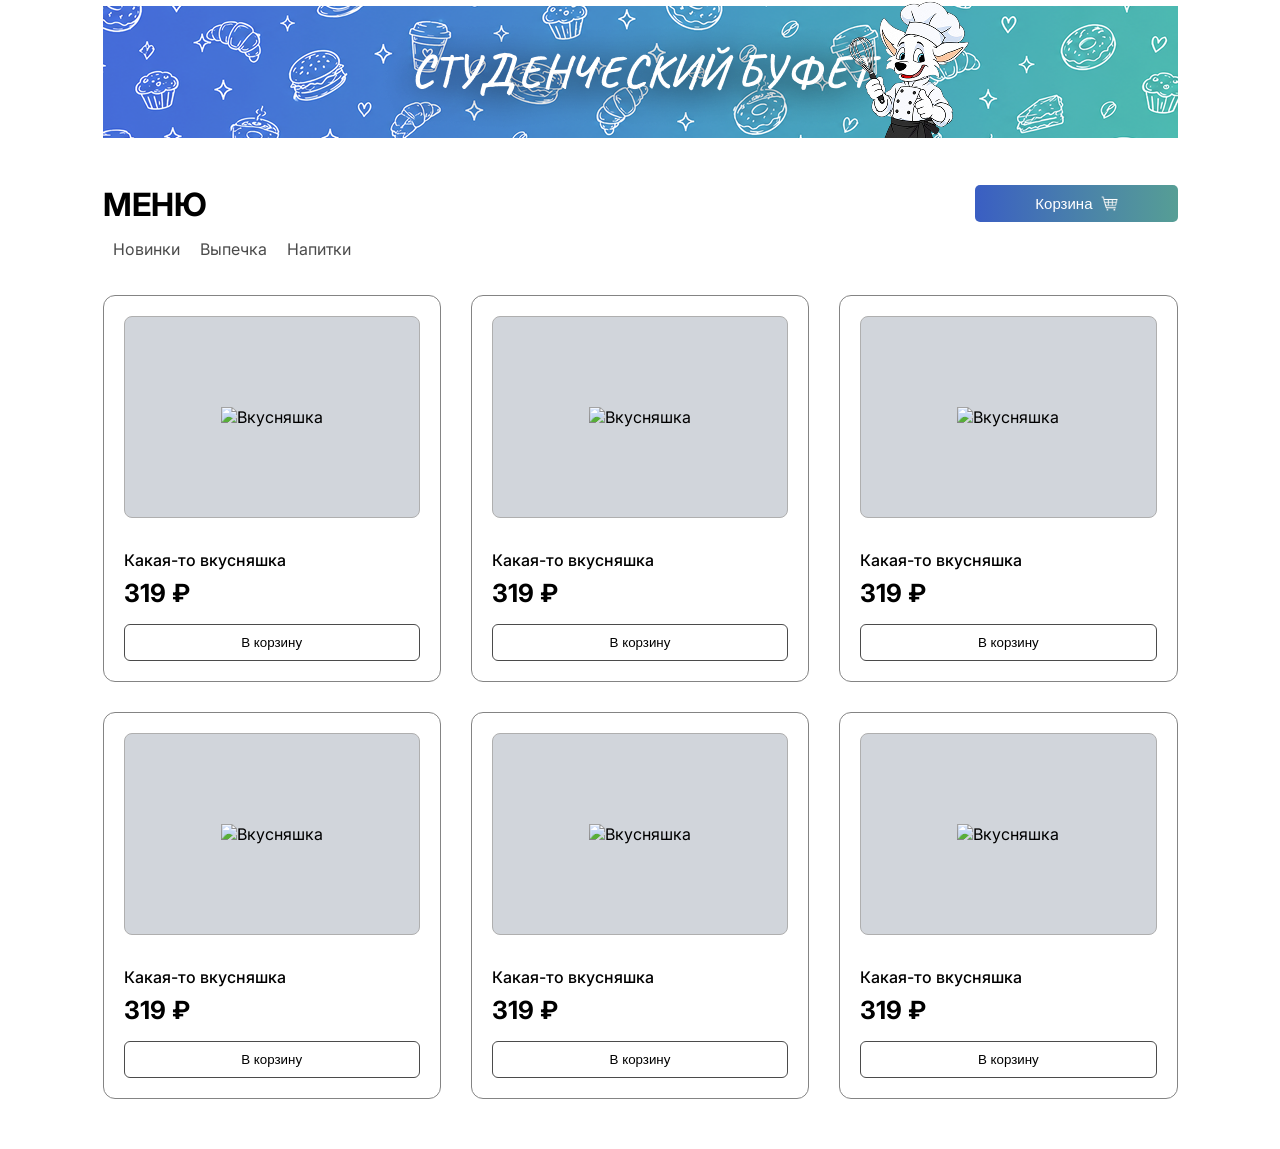
==== index.html @ 6d0e4bd6 "Initial commit" ====
<!DOCTYPE html>
<html lang="en">
<head>
    <meta charset="UTF-8">
    <meta name="viewport" content="width=device-width, initial-scale=1.0">
    <!-- <meta name="color-scheme" content="light dark"> -->
    <link rel="stylesheet" href="/styles.css">
    <title>Буфет</title>
</head>
<body>
    <div class="container">
        <div class="bunner">
            <img src="img\bunner.png" alt="">
        </div>
        <div class="menu">
            <div>
               <h1 class="menu-title">МЕНЮ</h1> 
               <ul class="menu-tabs">
                <li>Новинки</li>
                <li>Выпечка</li>
                <li>Напитки</li>
               </ul>
            </div>
            
            <div>
                <a href="basket.html" class="cart-link">
                    <button class="button">
                        Корзина <img src="img/bigshop.png" alt="корзинка" class="img-shop">
                    </button>
                </a>
            </div>
        </div>
        <div class="content">
            <div class="cards-grid">
                <!-- Карточка 1 -->
                <div class="card">
                    <div class="card-image">
                        <img src="" alt="Вкусняшка">
                    </div>
                    <div class="card-conetent">
                        <h3 class="card-title">Какая-то вкусняшка</h3>
                        <p class="card-price">319 ₽</p>
                        <button class="card-btn">В корзину</button>
                    </div>
                </div>
                <!-- Карточка 2 -->
                 <div class="card">
                    <div class="card-image">
                        <img src="" alt="Вкусняшка">
                    </div>
                    <div class="card-conetent">
                        <h3 class="card-title">Какая-то вкусняшка</h3>
                        <p class="card-price">319 ₽</p>
                        <button class="card-btn">В корзину</button>
                    </div>
                </div>
                <!-- Карточка 3 -->
                 <div class="card">
                    <div class="card-image">
                        <img src="" alt="Вкусняшка">
                    </div>
                    <div class="card-conetent">
                        <h3 class="card-title">Какая-то вкусняшка</h3>
                        <p class="card-price">319 ₽</p>
                        <button class="card-btn">В корзину</button>
                    </div>
                </div>
                <!-- Карточка 4 -->
                 <div class="card">
                    <div class="card-image">
                        <img src="" alt="Вкусняшка">
                    </div>
                    <div class="card-conetent">
                        <h3 class="card-title">Какая-то вкусняшка</h3>
                        <p class="card-price">319 ₽</p>
                        <button class="card-btn">В корзину</button>
                    </div>
                </div>
                <!-- Карточка 5 -->
                 <div class="card">
                    <div class="card-image">
                        <img src="" alt="Вкусняшка">
                    </div>
                    <div class="card-conetent">
                        <h3 class="card-title">Какая-то вкусняшка</h3>
                        <p class="card-price">319 ₽</p>
                        <button class="card-btn">В корзину</button>
                    </div>
                </div>
                <!-- Карточка 6 -->
                 <div class="card">
                    <div class="card-image">
                        <img src="" alt="Вкусняшка">
                    </div>
                    <div class="card-conetent">
                        <h3 class="card-title">Какая-то вкусняшка</h3>
                        <p class="card-price">319 ₽</p>
                        <button class="card-btn">В корзину</button>
                    </div>
                </div>
            </div>
        </div>
    </div>
</body>
</html>
---- styles.css ----
@import url('https://fonts.googleapis.com/css2?family=Inter:ital,opsz,wght@0,14..32,100..900;1,14..32,100..900&display=swap');
body {
    font-family:  "Inter", sans-serif;
    margin: 0;
    padding: 0;
}
.container {
    max-width: 1075px;
    margin-left: auto;
    margin-right: auto;
    padding-left: 20px;
    padding-right: 20px;
}
.bunner {
    width: 100%;
    height: auto;
}
.menu {
    display: flex;
    list-style: none;
    justify-content: space-between;
    align-items: top;
    margin-top: 40px;
    margin-bottom: 30px;
}

.menu-tabs{
    display: flex;
    gap: 20px;
    list-style: none;
    margin-top: 15px;
    opacity: 70%;
    margin: 0;
}
ul.menu-tabs {
    padding-left: 10px;
    padding-top: 15px;
}
li:hover{
    color: #41948a;
    cursor: pointer;
    border-bottom-color: #569E95;
}
li {
    padding-bottom: 4px;
    border-bottom: 2px solid transparent;
    transition: color 0.3s, border-color 0.3s;
}
.menu-title {
    color: #000000;
    font-size: 32px;
    font-weight: 700;
    margin: 0;
}
.button {
    display: flex;
    background: linear-gradient(90deg, #3A5EC3, #4980AB, #569E95);
    color: #fff;
    font-size: 15px;
    border: none;
    border-radius: 5px;
    padding: 10px 60px;
    cursor: pointer;
    align-items: center;
    gap: 8px;
    justify-content: center;
}
.img-shop {
    width: 17px;
    height: auto;
}

.cart-link{
    text-decoration: none;
}
.cards-grid {
    display: grid;
    grid-template-columns: repeat(3, 1fr);
    gap: 30px;
    margin-top: 30px;
    margin-bottom: 50px;
}
.card {
    border: 1px solid #848484;
    border-radius: 12px;
    padding: 20px;
    display: flex;
    flex-direction: column;
}
.card-image {
  background-color: #D1D5DB;
  height: 200px;
  border-radius: 8px;
  margin-bottom: 16px;
  display: flex;
  align-items: center;
  justify-content: center;
  border: 1px solid #AFAFAF;
}
.card-image img {
  max-width: 100%;
  max-height: 100%;
  object-fit: cover;
}
.card-title {
  color: #000000;
  font-size: 16px;
  font-weight: 500;
  opacity: 70px;
  margin-bottom: 8px;
}
.card-price {
  color: #000000;
  font-size: 25px;
  font-weight: 700;
  margin: 0;
  margin-bottom: 16px;
  
}
.card-btn {
  background: transparent;
  color: #000000;
  border: 1px solid #4B4B4B;
  border-radius: 6px;
  padding: 10px;
  cursor: pointer;
  width: 100%;
  transition: 0.2s;
}
.card-btn:hover {
  background-color: #41948a;
  border-color: #ffffff;
  color: white;
}





/* КОРЗИНА */
.basket-page { 
  min-height:100vh; 
  color:#303030; 
  background:#ffffff; 
}
.basket-container { 
  max-width:768px; 
  padding-top:48px; 
  padding-bottom:60px; 
  
}
.basket-header {
    margin-bottom: 46px;
}

.basket-title {
    margin: 0 0 8px;
    font-size: 24px;
    line-height: 1.2;
    font-weight: 700;
    text-transform: uppercase;
}

.back-to-menu {
    display: inline-flex;
    align-items: center;
    gap: 14px;
    color: #999;
    font-size: 9px;
    text-decoration: none;
    transition: color .25s ease;
}

.back-to-menu:hover {
    color: #41948a;
}


.basket-content {
    display: grid;
    grid-template-columns: minmax(0, 438px) minmax(220px, 250px);
    align-items: start;
    gap: 43px;
}

.cart-items-panel {
    min-width: 0;
    border: 1px solid #d5d5d5;
    background: #fff;
}

.cart-panel-header {
    min-height: 51px;
    padding: 0 17px 0 26px;
    display: flex;
    align-items: center;
    justify-content: space-between;
    gap: 14px;
    border-bottom: 1px solid #d5d5d5;
}

.cart-panel-title {
    position: relative;
    margin: 0;
    padding: 0 0 5px;
    font-size: 10px;
    font-weight: 400;
    color: #222;
}

.cart-panel-title::after {
    content: "";
    position: absolute;
    left: 0;
    right: 0;
    bottom: 0;
    height: 1px;
    background: linear-gradient(90deg, #3a5ec3, #569e95);
}

.clear-cart {
    display: inline-flex;
    align-items: center;
    gap: 4px;
    padding: 5px 0;
    border: 0;
    background: transparent;
    color: #aaa;
    font: inherit;
    font-size: 8px;
    text-transform: uppercase;
    cursor: pointer;
    transition: color .2s ease;
}

.clear-cart:hover {
    color: #3a5ec3;
}

.clear-cart-icon {
    width: 9px;
    height: 9px;
    object-fit: contain;
    opacity: .65;
}

.cart-items-list {
    padding: 23px 17px 22px 26px;
}

.basket-item {
    display: grid;
    grid-template-columns: 109px minmax(0, 1fr) 39px 39px;
    align-items: start;
    gap: 10px;
    min-width: 0;
}

.basket-item-image {
    display: block;
    width: 109px;
    height: 67px;
    object-fit: cover;
    background: #d9d9d9;
}

.basket-item-info {
    min-width: 0;
}

.basket-item-category {
    display: inline-block;
    min-width: 55px;
    margin-bottom: 7px;
    padding: 3px 6px;
    background: #569e95;
    color: #fff;
    font-size: 6px;
    line-height: 1;
    text-align: center;
    text-transform: uppercase;
}

.basket-item-title {
    margin: 0 0 7px;
    color: #222;
    font-size: 10px;
    line-height: 1.25;
    font-weight: 400;
}

.basket-item-unit-label {
    margin: 0;
    color: #aaa;
    font-size: 7px;
}

.quantity-counter {
    display: flex;
    align-items: center;
    justify-content: center;
    margin-top: 18px;
    height: 11px;
    border: 1px solid #ddd;
    white-space: nowrap;
}

.counter-btn {
    display: inline-flex;
    align-items: center;
    justify-content: center;
    width: 10px;
    height: 10px;
    padding: 0;
    border: 0;
    background: #fff;
    color: #555;
    font-size: 8px;
    line-height: 1;
    cursor: pointer;
}

.counter-input {
    width: 19px;
    height: 10px;
    padding: 0;
    border: 0;
    border-right: 1px solid #ddd;
    border-left: 1px solid #ddd;
    border-radius: 0;
    color: #333;
    background: #fff;
    font-family: inherit;
    font-size: 8px;
    text-align: center;
    appearance: textfield;
    -moz-appearance: textfield;
}

.counter-input::-webkit-inner-spin-button,
.counter-input::-webkit-outer-spin-button {
    margin: 0;
    -webkit-appearance: none;
}

.basket-item-details {
    display: flex;
    flex-direction: column;
    align-items: flex-end;
    min-width: 0;
}

.remove-item {
    display: inline-flex;
    align-items: center;
    justify-content: center;
    width: 13px;
    height: 13px;
    padding: 0;
    margin: 0 0 7px;
    border: 0;
    background: transparent;
    cursor: pointer;
}

.remove-item-icon {
    display: block;
    width: 8px;
    height: 8px;
    object-fit: contain;
}

.basket-item-total {
    margin: 0 0 7px;
    color: #292929;
    font-size: 12px;
    line-height: 1;
    font-weight: 700;
    white-space: nowrap;
}

.basket-item-unit-price {
    margin: 0;
    color: #aaa;
    font-size: 7px;
    white-space: nowrap;
}

.order-summary {
    box-sizing: border-box;
    width: 100%;
    min-height: 232px;
    padding: 27px 18px 24px;
    border: 1px solid #bcbcbc;
    background: #fdfbfb;
}

.order-total,
.cart-count {
    display: flex;
    align-items: center;
    justify-content: space-between;
    gap: 10px;
}

.order-total {
    margin-bottom: 9px;
}

.order-total-title,
.order-total-price {
    margin: 0;
    color: #303030;
    font-size: 12px;
    font-weight: 700;
}

.cart-count {
    margin-bottom: 23px;
}

.cart-count-label,
.cart-count-value {
    margin: 0;
    color: #999;
    font-size: 8px;
}

.cart-count-value {
    white-space: nowrap;
}

.checkout-form {
    display: flex;
    flex-direction: column;
    gap: 9px;
}

.delivery-label {
    color: #222;
    font-size: 8px;
    font-weight: 500;
}

.delivery-select {
    box-sizing: border-box;
    width: 100%;
    height: 30px;
    padding: 0 10px;
    border: 1px solid #c6c6c6;
    border-radius: 0;
    outline-color: #3a5ec3;
    background: #fff;
    color: #777;
    font-family: inherit;
    font-size: 8px;
}

.checkout-button {
    width: 100%;
    min-height: 30px;
    padding: 8px 12px;
    border: 0;
    border-radius: 0;
    background: #3b5fc5;
    color: #fff;
    font-family: inherit;
    font-size: 9px;
    font-weight: 400;
    letter-spacing: .5px;
    text-transform: uppercase;
    cursor: pointer;
    transition: background .25s ease, box-shadow .25s ease;
}
/* Основа эффекта ряби */
.checkout-button {
    position: relative;
    overflow: hidden;
    isolation: isolate;
    cursor: pointer;
}

.ripple-button::before {
    content: "";
    position: absolute;

    left: var(--x, 50%);
    top: var(--y, 50%);

    width: 35px;
    height: 35px;
    border-radius: 50%;

    background: rgba(255, 255, 255, 0.4);

    transform: translate(-50%, -50%) scale(0);
    opacity: 0;

    pointer-events: none;
    z-index: 0;
}

.ripple-button span {
    position: relative;
    z-index: 1;
}

/* Запуск анимации */
.ripple-button.ripple::before {
    animation: cursor-ripple 0.8s ease-out;
}

@keyframes cursor-ripple {
    0% {
        transform: translate(-50%, -50%) scale(0);
        opacity: 0.55;
    }

    100% {
        transform: translate(-50%, -50%) scale(14);
        opacity: 0;
    }
}

@media (max-width:760px) {
 .basket-container { padding-top:30px; }
 .basket-header { margin-bottom:30px; }
 .basket-content { grid-template-columns:minmax(0,1fr); gap:24px; }
 .order-summary { max-width:none; }
}
@media (max-width:480px) {
 .basket-container { padding-left:14px; padding-right:14px; }
 .cart-panel-header { padding-left:14px; padding-right:12px; }
 .cart-items-list { padding:16px 12px; }
 .basket-item { grid-template-columns:76px minmax(0,1fr) 39px; gap:9px; }
 .basket-item-image { width:76px; height:62px; }
 .basket-item-details { grid-column:3; grid-row:1; }
 .quantity-counter { grid-column:2; grid-row:2; justify-content:flex-start; margin-top:0; width:max-content; }
 .basket-item-info { grid-column:2; grid-row:1; }
 .basket-item-title { font-size:9px; }
}


/* @media (prefers-color-scheme: dark) {
  body, .basket-page {
    color-scheme: dark;
    color: #f1f3f7;
    background: #1B1B1B;
  }

  .basket-title,
  .cart-panel-title,
  .basket-item-title,
  .basket-item-total,
  .order-total-title,
  .order-total-price,
  .delivery-label {
    color: #f1f3f7;
  }

  .cart-items-panel,
  .order-summary {
    background: #1B1B1B;
    border-color: #545454;
  }

  .cart-panel-header {
    border-bottom-color: #545454;
  }

  .counter-btn,
  .counter-input,
  .delivery-select {
    color: #f1f3f7;
    background: #1B1B1B;
    border-color: #545454;
  }

  .counter-input {
    border-right-color: #454c5c;
    border-left-color: #454c5c;
  }

  .delivery-select {
    color: #e2e5eb;
  }

  .back-to-menu,
  .basket-item-unit-label,
  .basket-item-unit-price,
  .cart-count-label,
  .cart-count-value {
    color: #a7adba;
  }

  .clear-cart {
    color: #a7adba;
  }

  .clear-cart:hover,
  .back-to-menu:hover {
    color: #58A292;
  }
  .clear-card-icon{
    color: white;
  }
} */
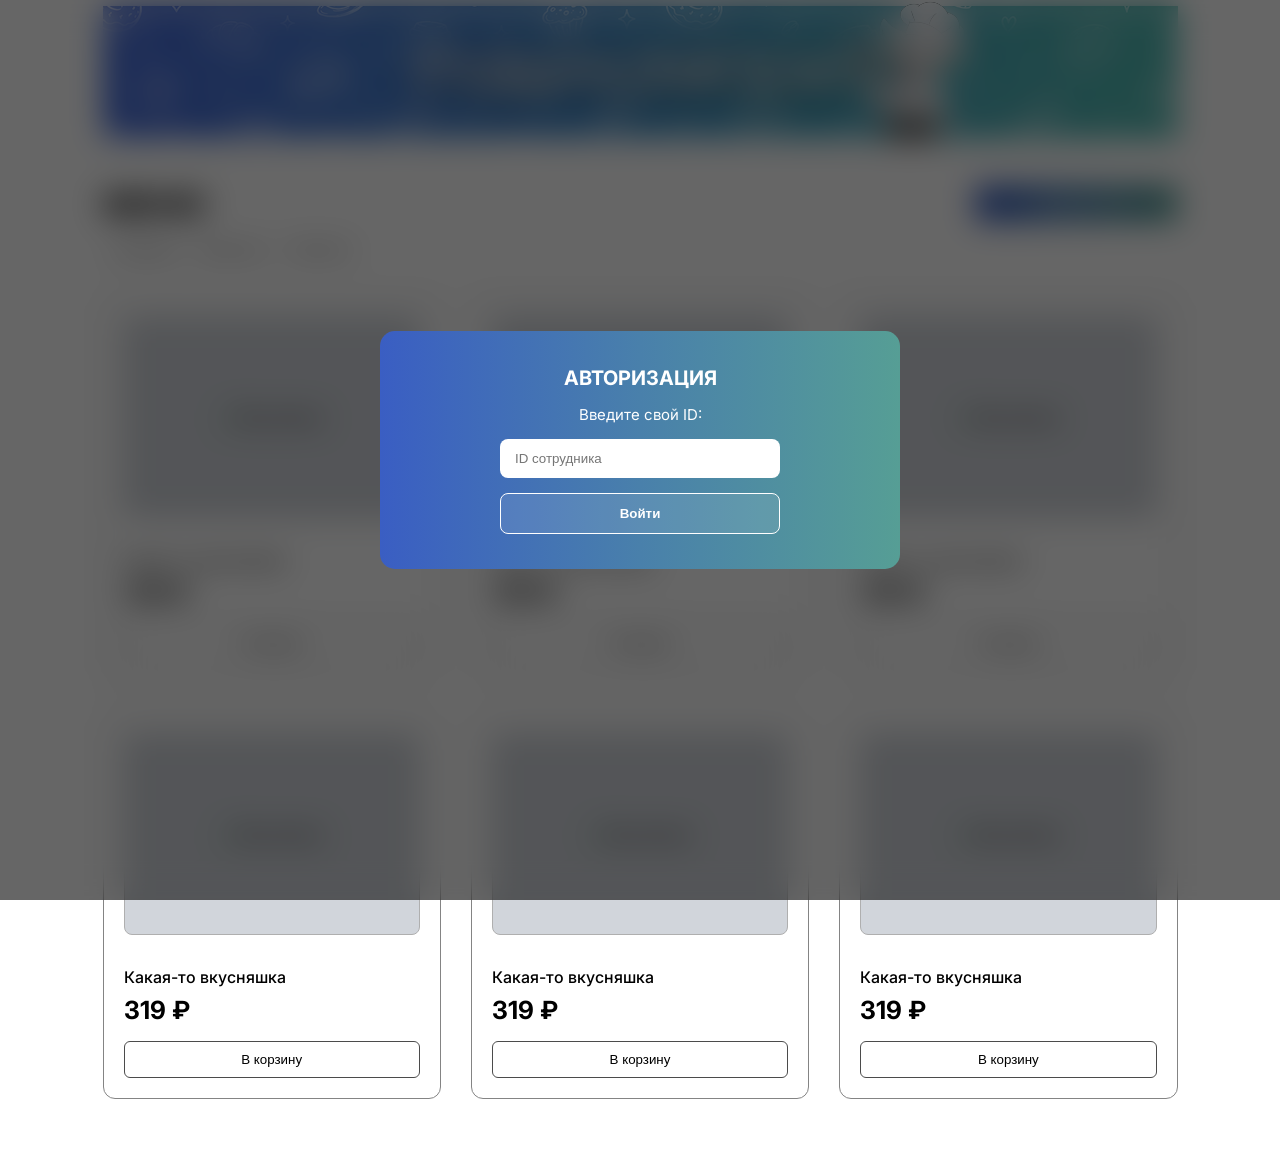
==== commit 4b53e6bc: "Добавление auth в menu и стилизация этого модельного окошка" ====
--- a/index.html
+++ b/index.html
@@ -101,5 +101,14 @@
             </div>
         </div>
     </div>
+    <script src="script.js"></script>
+    <div class="auth-overlay" id="authOverlay">
+        <div class="auth-modal">
+            <h2>АВТОРИЗАЦИЯ</h2>
+            <label for="authInput" class="auth-label">Введите свой ID:</label>
+            <input type="text" id="authInput" placeholder="ID сотрудника" autocomplete="off" spellcheck="false">
+            <button id="authBtn">Войти</button>
+        </div>
+    </div>
 </body>
 </html>
--- a/styles.css
+++ b/styles.css
@@ -3,6 +3,9 @@
     font-family:  "Inter", sans-serif;
     margin: 0;
     padding: 0;
+}
+body.no-scroll {
+    overflow: hidden;
 }
 .container {
     max-width: 1075px;
@@ -144,7 +147,7 @@
   background:#ffffff; 
 }
 .basket-container { 
-  max-width:768px; 
+  max-width:1075px; 
   padding-top:48px; 
   padding-bottom:60px; 
   
@@ -178,7 +181,7 @@
 
 .basket-content {
     display: grid;
-    grid-template-columns: minmax(0, 438px) minmax(220px, 250px);
+    grid-template-columns: minmax(0, 1.7fr) minmax(220px, 1fr);
     align-items: start;
     gap: 43px;
 }
@@ -191,7 +194,7 @@
 
 .cart-panel-header {
     min-height: 51px;
-    padding: 0 17px 0 26px;
+    padding: 10px 17px 10px 26px;
     display: flex;
     align-items: center;
     justify-content: space-between;
@@ -206,6 +209,8 @@
     font-size: 10px;
     font-weight: 400;
     color: #222;
+    font-size: 16px;
+
 }
 
 .cart-panel-title::after {
@@ -214,7 +219,7 @@
     left: 0;
     right: 0;
     bottom: 0;
-    height: 1px;
+    height: 2px;
     background: linear-gradient(90deg, #3a5ec3, #569e95);
 }
 
@@ -227,7 +232,7 @@
     background: transparent;
     color: #aaa;
     font: inherit;
-    font-size: 8px;
+    font-size: 11px;
     text-transform: uppercase;
     cursor: pointer;
     transition: color .2s ease;
@@ -241,7 +246,7 @@
     width: 9px;
     height: 9px;
     object-fit: contain;
-    opacity: .65;
+    opacity: 66%;
 }
 
 .cart-items-list {
@@ -272,10 +277,10 @@
     display: inline-block;
     min-width: 55px;
     margin-bottom: 7px;
-    padding: 3px 6px;
+    padding: 5px 9px;
     background: #569e95;
     color: #fff;
-    font-size: 6px;
+    font-size: 9px;
     line-height: 1;
     text-align: center;
     text-transform: uppercase;
@@ -284,7 +289,7 @@
 .basket-item-title {
     margin: 0 0 7px;
     color: #222;
-    font-size: 10px;
+    font-size: 12px;
     line-height: 1.25;
     font-weight: 400;
 }
@@ -292,14 +297,14 @@
 .basket-item-unit-label {
     margin: 0;
     color: #aaa;
-    font-size: 7px;
+    font-size: 10px;
 }
 
 .quantity-counter {
     display: flex;
     align-items: center;
     justify-content: center;
-    margin-top: 18px;
+    margin-top: 30px;
     height: 11px;
     border: 1px solid #ddd;
     white-space: nowrap;
@@ -331,7 +336,7 @@
     color: #333;
     background: #fff;
     font-family: inherit;
-    font-size: 8px;
+    font-size: 12 px;
     text-align: center;
     appearance: textfield;
     -moz-appearance: textfield;
@@ -365,13 +370,13 @@
 
 .remove-item-icon {
     display: block;
-    width: 8px;
-    height: 8px;
+    width: 10px;
+    height: 10px;
     object-fit: contain;
 }
 
 .basket-item-total {
-    margin: 0 0 7px;
+    margin: 10px 0 0;
     color: #292929;
     font-size: 12px;
     line-height: 1;
@@ -380,9 +385,9 @@
 }
 
 .basket-item-unit-price {
-    margin: 0;
+    margin: 9px 0;
     color: #aaa;
-    font-size: 7px;
+    font-size: 10px;
     white-space: nowrap;
 }
 
@@ -411,8 +416,9 @@
 .order-total-price {
     margin: 0;
     color: #303030;
-    font-size: 12px;
+    font-size: 16px;
     font-weight: 700;
+    text-transform: uppercase;
 }
 
 .cart-count {
@@ -423,7 +429,7 @@
 .cart-count-value {
     margin: 0;
     color: #999;
-    font-size: 8px;
+    font-size: 10px;
 }
 
 .cart-count-value {
@@ -438,7 +444,7 @@
 
 .delivery-label {
     color: #222;
-    font-size: 8px;
+    font-size: 10px;
     font-weight: 500;
 }
 
@@ -453,7 +459,7 @@
     background: #fff;
     color: #777;
     font-family: inherit;
-    font-size: 8px;
+    font-size: 10px;
 }
 
 .checkout-button {
@@ -465,7 +471,7 @@
     background: #3b5fc5;
     color: #fff;
     font-family: inherit;
-    font-size: 9px;
+    font-size: 10px;
     font-weight: 400;
     letter-spacing: .5px;
     text-transform: uppercase;
@@ -605,3 +611,100 @@
     color: white;
   }
 } */
+
+.auth-overlay {
+    position: fixed;
+    top: 0;
+    left: 0;
+    width: 100vw;
+    height: 100vh;
+    background: rgba(0, 0, 0, 0.6);
+    backdrop-filter: blur(16px);
+    display: flex;
+    justify-content: center;
+    align-items: center;
+    z-index: 9999;
+    pointer-events: auto;
+}
+.auth-overlay.hidden {
+    display: none;
+}
+.auth-modal {
+    background: linear-gradient(90deg, #3A5EC3, #4980AB, #569E95);
+    padding: 35px 120px;
+    border-radius: 15px;
+    text-align: center;
+    color: #fff;
+    display: flex;
+    flex-direction: column;
+    align-items: center;
+    gap: 15px;
+    user-select: none;
+}
+.auth-modal input {
+    width: 280px;
+    padding: 12px 15px;
+    border: none;
+    border-radius: 8px;
+    box-sizing: border-box;
+    outline: none;
+}
+.auth-modal button {
+    position: relative;
+    width: 280px;
+    padding: 12px;
+    cursor: pointer;
+    border: 1px solid #fff;
+    border-radius: 8px;
+    background: rgba(255, 255, 255, 0.1);
+    color: #fff;
+    font-weight: bold;
+    overflow: hidden;
+    transition: background 0.3s, transform 0.2s;
+}
+
+/* Сам блик */
+.auth-modal button::before {
+    content: '';
+    position: absolute;
+    top: 0;
+    left: -100%;
+    width: 100%;
+    height: 100%;
+    background: linear-gradient(
+        120deg, 
+        transparent, 
+        rgba(255, 255, 255, 0.4), 
+        transparent
+    );
+    transition: left 0.6s ease;
+}
+.auth-modal button:hover::before {
+    left: 100%;
+}
+.auth-modal button:hover {
+    background: rgba(255, 255, 255, 0.25);
+}
+.auth-modal button:active {
+    transform: scale(0.97);
+}
+.auth-modal h2 {
+    margin: 0;
+    font-size: 20px;
+}
+.auth-field {
+    display: flex;
+    align-items: center;
+    gap: 10px;
+    margin: 15px 0;
+}
+.auth-label {
+    color: #fff;
+    font-size: 15px;
+    white-space: nowrap;
+}
+.auth-field input {
+    flex: 1;
+    padding: 10px;
+    box-sizing: border-box;
+}
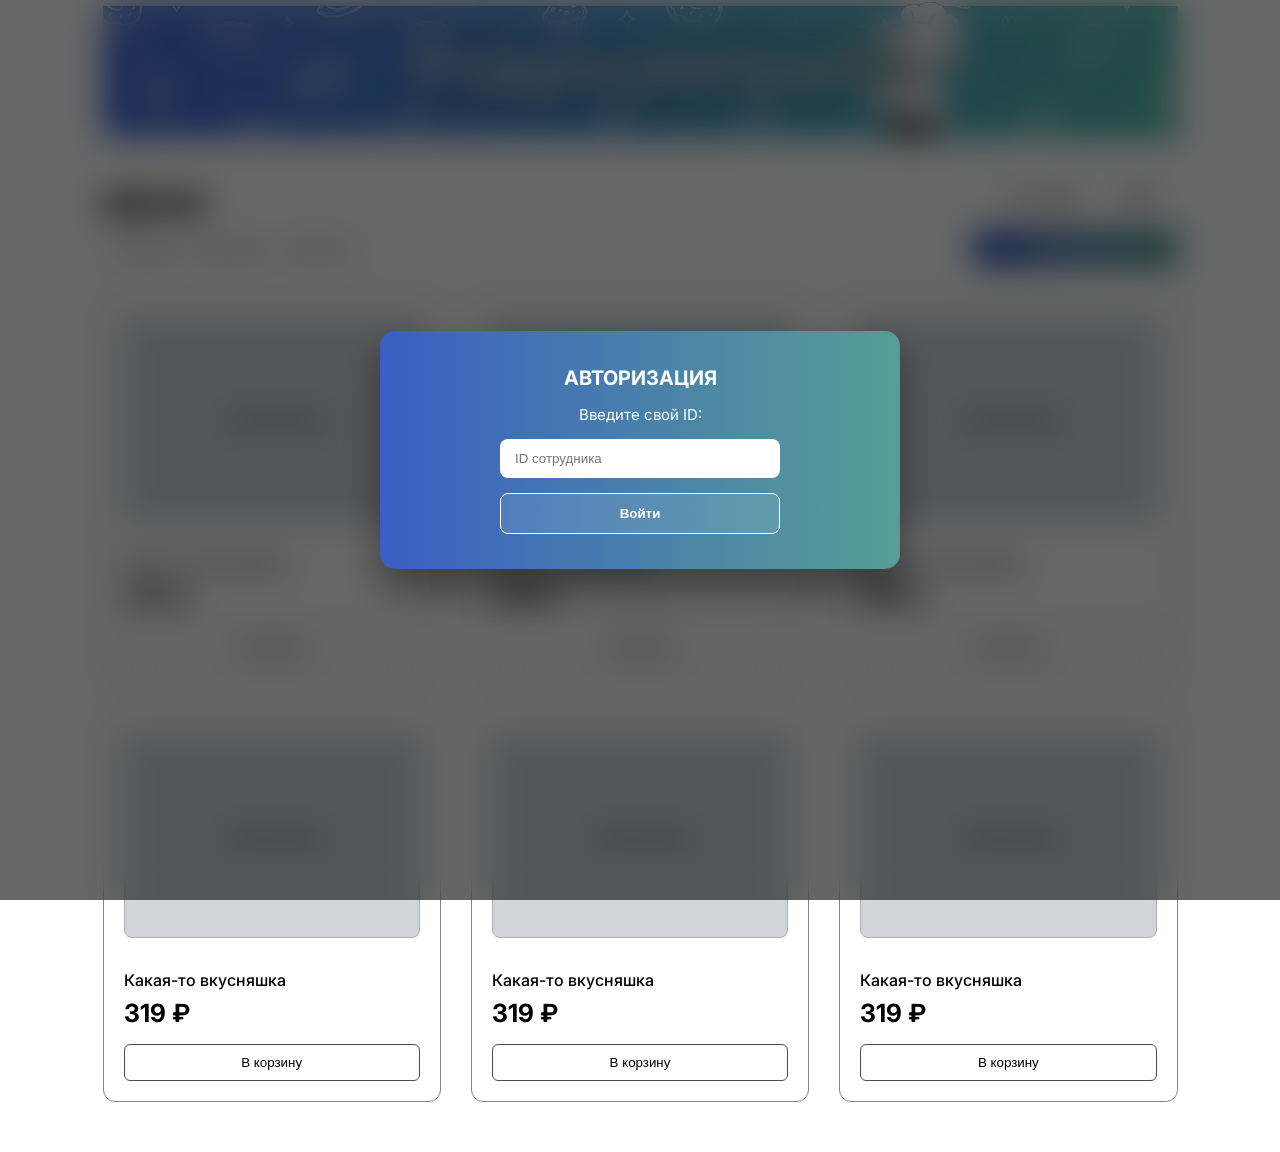
==== commit 7c9aa336: "Цвет плашки итого, анимация кнопки итого, айди сотрудника, кнопка обновить в меню" ====
--- a/index.html
+++ b/index.html
@@ -22,10 +22,22 @@
                </ul>
             </div>
             
-            <div>
+            <div class="menu-user-actions">
+                <div class="menu-user-top">
+                    <span class="menu-user-id">ID: 12345</span>
+                    <button
+                        type="button"
+                        class="menu-refresh-button"
+                        aria-label="Перезагрузить"
+                        title="Перезагрузить">
+                       <img
+                            src="img/refresh.png" alt="" class="menu-refresh-icon">
+                    </button>
+                </div>
                 <a href="basket.html" class="cart-link">
-                    <button class="button">
-                        Корзина <img src="img/bigshop.png" alt="корзинка" class="img-shop">
+                    <button class="button" type="button">
+                        Корзина
+                        <img src="img/bigshop.png" alt="" class="img-shop">
                     </button>
                 </a>
             </div>
--- a/styles.css
+++ b/styles.css
@@ -60,17 +60,85 @@
     background: linear-gradient(90deg, #3A5EC3, #4980AB, #569E95);
     color: #fff;
     font-size: 15px;
-    border: none;
+    border: 1px solid transparent;
     border-radius: 5px;
     padding: 10px 60px;
     cursor: pointer;
     align-items: center;
     gap: 8px;
     justify-content: center;
-}
+    transition: transform 0.2s ease;
+
+}
+
+.button:hover {
+    transform: scale(1.04);
+}
+
+.button:active {
+    transform: scale(0.96);
+}
+
 .img-shop {
     width: 17px;
     height: auto;
+}
+
+
+/* ID сотрудника и кнопка перезагрузки */
+
+.menu-user-actions {
+    display: flex;
+    flex-direction: column;
+    align-items: flex-end;
+    gap: 16px;
+}
+
+.menu-user-top {
+    display: flex;
+    align-items: center;
+    justify-content: flex-end;
+    gap: 48px;
+    margin-right:25px
+}
+
+.menu-user-id {
+    color: #111;
+    font-size: 15px;
+    font-weight: 500;
+    white-space: nowrap;
+}
+
+.menu-refresh-button {
+    display: flex;
+    align-items: center;
+    justify-content: center;
+    width: 28px;
+    height: 28px;
+    padding: 0;
+    border: none;
+    background: transparent;
+    color: #111;
+    cursor: pointer;
+}
+
+.menu-refresh-icon {
+    display: block;
+    width: 25px;
+    height: 25px;
+    object-fit: contain;
+    flex-shrink: 0;
+    transition: transform 0.5s ease;
+}
+
+.menu-refresh-button:hover .menu-refresh-icon {
+    transform: rotate(150deg);
+}
+
+/* При нажатии */
+.menu-refresh-button:active .menu-refresh-icon {
+    transform: scale(0.8);
+    transition: transform 0.1s ease;
 }
 
 .cart-link{
@@ -158,7 +226,7 @@
 
 .basket-title {
     margin: 0 0 8px;
-    font-size: 24px;
+    font-size: 32px;
     line-height: 1.2;
     font-weight: 700;
     text-transform: uppercase;
@@ -169,7 +237,7 @@
     align-items: center;
     gap: 14px;
     color: #999;
-    font-size: 9px;
+    font-size: 12px;
     text-decoration: none;
     transition: color .25s ease;
 }
@@ -206,10 +274,9 @@
     position: relative;
     margin: 0;
     padding: 0 0 5px;
-    font-size: 10px;
+    font-size: 15px;
     font-weight: 400;
-    color: #222;
-    font-size: 16px;
+    color: #090909;
 
 }
 
@@ -255,7 +322,7 @@
 
 .basket-item {
     display: grid;
-    grid-template-columns: 109px minmax(0, 1fr) 39px 39px;
+    grid-template-columns: 164px minmax(0, 1fr) 60px auto;
     align-items: start;
     gap: 10px;
     min-width: 0;
@@ -263,14 +330,16 @@
 
 .basket-item-image {
     display: block;
-    width: 109px;
-    height: 67px;
+    width: 164px;
+    height: 101px;
     object-fit: cover;
     background: #d9d9d9;
 }
 
 .basket-item-info {
-    min-width: 0;
+    /* background-color: #61c143; */
+    max-width: 180px;
+    /* margin-left: 55px; */
 }
 
 .basket-item-category {
@@ -278,7 +347,7 @@
     min-width: 55px;
     margin-bottom: 7px;
     padding: 5px 9px;
-    background: #569e95;
+    background: #58A292;
     color: #fff;
     font-size: 9px;
     line-height: 1;
@@ -287,7 +356,7 @@
 }
 
 .basket-item-title {
-    margin: 0 0 7px;
+    margin: 7px 0 7px;
     color: #222;
     font-size: 12px;
     line-height: 1.25;
@@ -304,8 +373,9 @@
     display: flex;
     align-items: center;
     justify-content: center;
-    margin-top: 30px;
-    height: 11px;
+    margin: 30px 0 0 ;
+    width: 60px;
+    height: 20px;
     border: 1px solid #ddd;
     white-space: nowrap;
 }
@@ -314,20 +384,23 @@
     display: inline-flex;
     align-items: center;
     justify-content: center;
-    width: 10px;
-    height: 10px;
+    flex: 1;
+    min-width: 0;
+    height: 18px;
     padding: 0;
     border: 0;
     background: #fff;
     color: #555;
-    font-size: 8px;
+    font-size: 12px;
     line-height: 1;
     cursor: pointer;
 }
 
 .counter-input {
-    width: 19px;
-    height: 10px;
+    width: 20px;
+    height: 18px;
+    box-sizing: border-box;
+    flex-shrink: 0;
     padding: 0;
     border: 0;
     border-right: 1px solid #ddd;
@@ -336,7 +409,7 @@
     color: #333;
     background: #fff;
     font-family: inherit;
-    font-size: 12 px;
+    font-size: 12px;
     text-align: center;
     appearance: textfield;
     -moz-appearance: textfield;
@@ -353,6 +426,7 @@
     flex-direction: column;
     align-items: flex-end;
     min-width: 0;
+    margin-left: 95px;
 }
 
 .remove-item {
@@ -376,9 +450,9 @@
 }
 
 .basket-item-total {
-    margin: 10px 0 0;
+    margin: 17px 0 0;
     color: #292929;
-    font-size: 12px;
+    font-size: 15px;
     line-height: 1;
     font-weight: 700;
     white-space: nowrap;
@@ -396,8 +470,8 @@
     width: 100%;
     min-height: 232px;
     padding: 27px 18px 24px;
-    border: 1px solid #bcbcbc;
-    background: #fdfbfb;
+    border: 1px solid #d5d5d5;
+    background: #fff;
 }
 
 .order-total,
@@ -440,6 +514,7 @@
     display: flex;
     flex-direction: column;
     gap: 9px;
+    margin-top: 35px;
 }
 
 .delivery-label {
@@ -510,6 +585,11 @@
     position: relative;
     z-index: 1;
 }
+.ripple-button {
+    position: relative;
+    overflow: hidden;
+    isolation: isolate;
+}
 
 /* Запуск анимации */
 .ripple-button.ripple::before {
@@ -630,7 +710,8 @@
     display: none;
 }
 .auth-modal {
-    background: linear-gradient(90deg, #3A5EC3, #4980AB, #569E95);
+    position: relative;
+    background: transparent;
     padding: 35px 120px;
     border-radius: 15px;
     text-align: center;
@@ -640,6 +721,17 @@
     align-items: center;
     gap: 15px;
     user-select: none;
+    box-shadow: 0 20px 40px rgba(0, 0, 0, 0.4);
+    overflow: hidden;
+}
+
+.auth-modal::before {
+    content: '';
+    position: absolute;
+    inset: -1px;
+    background: linear-gradient(90deg, #3A5EC3, #4980AB, #569E95);
+    border-radius: inherit;
+    z-index: -1;
 }
 .auth-modal input {
     width: 280px;
@@ -707,4 +799,185 @@
     flex: 1;
     padding: 10px;
     box-sizing: border-box;
-}+}
+
+
+
+
+/* =====    ЧЕК ЗАКАЗА ===== */
+
+.receipt {
+    width: 100%;
+    min-height: 304px;
+    box-sizing: border-box;
+    padding: 22px 24px 23px;
+    border: 1px solid #a5a5a5;
+    background: #ffffff;
+    color: #303030;
+
+    display: flex;
+    flex-direction: column;
+    align-items: center;
+}
+
+/* Круг с галочкой */
+.receipt-success-icon {
+    width: 55px;
+    height: 55px;
+    flex-shrink: 0;
+}
+
+.receipt-success-image {
+    display: block;
+    width: 100%;
+    height: 100%;
+    object-fit: contain;
+}
+
+
+/* Заголовок */
+
+.receipt-title {
+    margin: 15px 0 16px;
+    font-size: 20px;
+    line-height: 1.3;
+    font-weight: 500;
+    text-align: center;
+}
+
+/* Список товаров */
+.receipt-details {
+    width: 100%;
+    max-width: 400px;
+    margin-top: 20px;
+}
+.receipt-items {
+    width: 100%;
+    display: flex;
+    flex-direction: column;
+    gap: 10px;
+}
+
+.receipt-item {
+    display: flex;
+    align-items: baseline;
+    gap: 4px;
+    min-width: 0;
+    font-size: 15px;
+    line-height: 1.3;
+}
+
+.receipt-item-name {
+    flex-shrink: 0;
+    white-space: nowrap;
+}
+
+.receipt-item-dots {
+    flex: 1;
+    min-width: 8px;
+    border-bottom: 1px dotted #000000;
+    transform: translateY(-2px);
+}
+
+.receipt-item-price {
+    flex-shrink: 0;
+    white-space: nowrap;
+}
+
+/* Количество и итог */
+
+.receipt-summary {
+    width: 100%;
+    margin-top: 35px;
+}
+
+.receipt-count,
+.receipt-total {
+    display: flex;
+    align-items: center;
+    justify-content: space-between;
+    gap: 12px;
+}
+
+.receipt-count {
+    font-size: 12px;
+    opacity: 70%;
+    line-height: 1.4;
+}
+
+.receipt-total {
+    margin-top: 5px;
+}
+
+.receipt-label {
+    color: #333333;
+}
+
+.receipt-count-value {
+    white-space: nowrap;
+}
+
+.receipt-total-label,
+.receipt-total-price {
+    margin: 0;
+    font-size: 20px;
+    line-height: 1.3;
+    font-weight: 700;
+}
+
+.receipt-total-price {
+    white-space: nowrap;
+}
+
+/* Кнопка «Готово» */
+
+.receipt-done-button {
+    width: 300px;
+    min-height: 25px;
+    box-sizing: border-box;
+    margin-top: 22px;
+    padding: 7px 12px;
+
+    display: flex;
+    align-items: center;
+    justify-content: center;
+
+    background: #395dc5;
+    color: #ffffff;
+    text-decoration: none;
+    text-align: center;
+    font-size: 12px;
+    line-height: 1.4;
+    font-weight: 700;
+
+    transition: background-color 0.25s ease;
+}
+
+.receipt-done-button:hover {
+    background: #2e4da8;
+}
+
+/* Адаптация для небольших экранов */
+
+@media (max-width: 480px) {
+    .receipt {
+        padding: 22px 14px;
+    }
+
+    .receipt-items,
+    .receipt-summary {
+        max-width: 100%;
+    }
+
+    .receipt-item {
+        font-size: 8px;
+    }
+
+    .receipt-item-name {
+        white-space: normal;
+    }
+
+    .receipt-done-button {
+        max-width: 100%;
+    }
+}
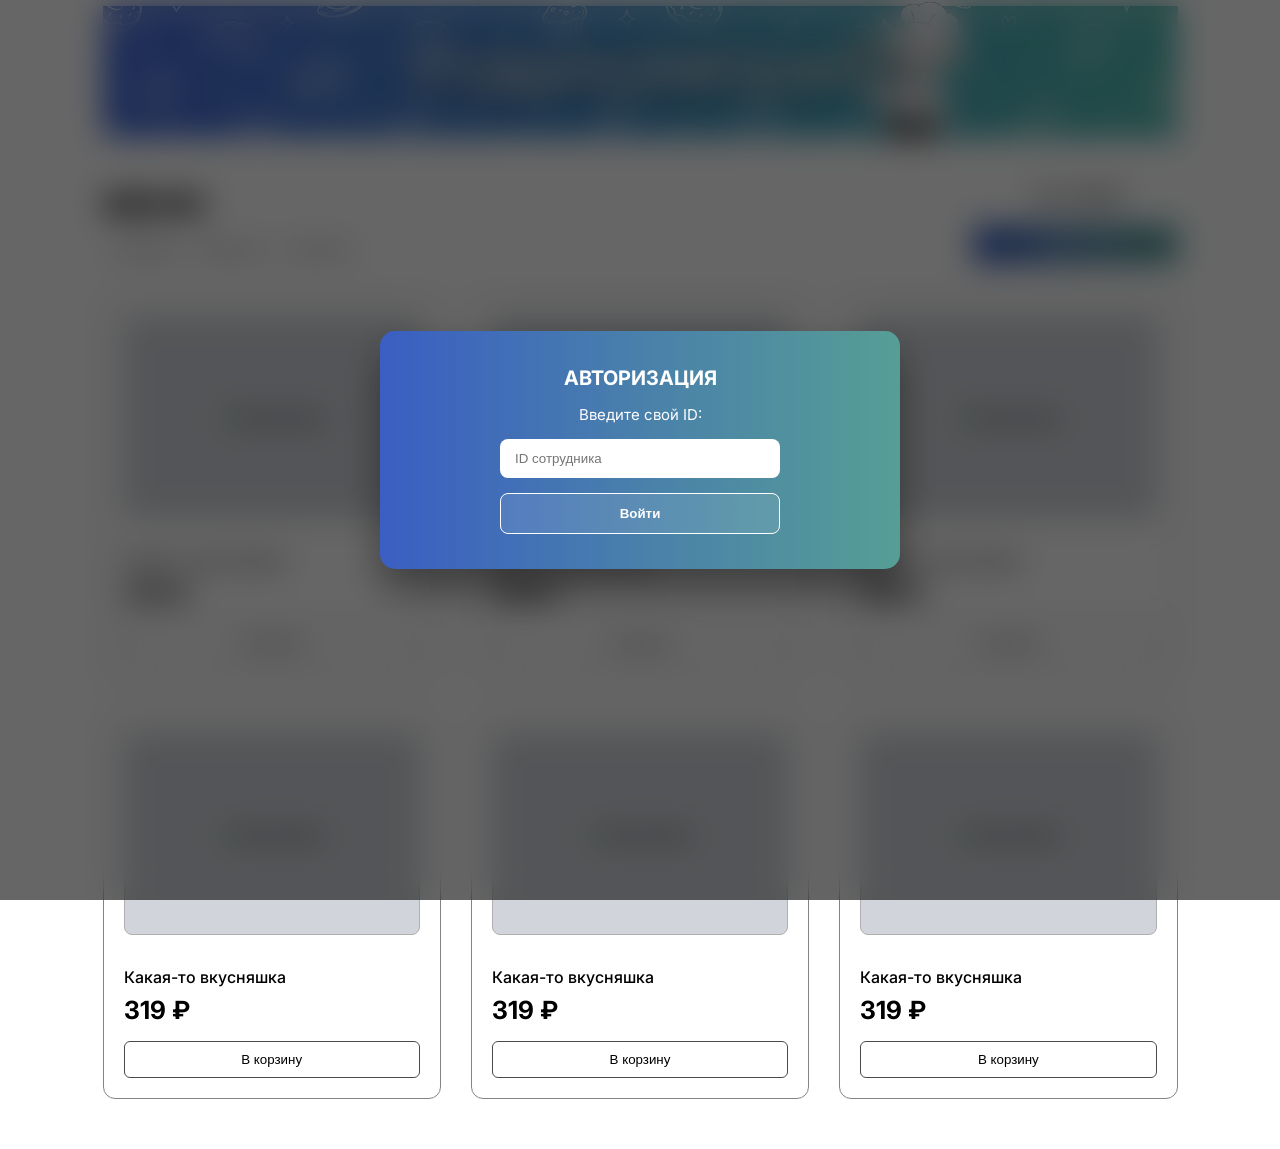
==== commit c15b51a4: "Сделана темная тема корзины и меню." ====
--- a/index.html
+++ b/index.html
@@ -1,9 +1,9 @@
 <!DOCTYPE html>
-<html lang="en">
+<html lang="ru">
 <head>
     <meta charset="UTF-8">
     <meta name="viewport" content="width=device-width, initial-scale=1.0">
-    <!-- <meta name="color-scheme" content="light dark"> -->
+    <meta name="color-scheme" content="light dark">
     <link rel="stylesheet" href="/styles.css">
     <title>Буфет</title>
 </head>
@@ -25,14 +25,7 @@
             <div class="menu-user-actions">
                 <div class="menu-user-top">
                     <span class="menu-user-id">ID: 12345</span>
-                    <button
-                        type="button"
-                        class="menu-refresh-button"
-                        aria-label="Перезагрузить"
-                        title="Перезагрузить">
-                       <img
-                            src="img/refresh.png" alt="" class="menu-refresh-icon">
-                    </button>
+                    
                 </div>
                 <a href="basket.html" class="cart-link">
                     <button class="button" type="button">
--- a/styles.css
+++ b/styles.css
@@ -104,9 +104,10 @@
 
 .menu-user-id {
     color: #111;
-    font-size: 15px;
+    font-size: 20px;
     font-weight: 500;
     white-space: nowrap;
+    margin-right: 30px;
 }
 
 .menu-refresh-button {
@@ -237,13 +238,13 @@
     align-items: center;
     gap: 14px;
     color: #999;
-    font-size: 12px;
+    font-size: 15px;
     text-decoration: none;
     transition: color .25s ease;
 }
 
 .back-to-menu:hover {
-    color: #41948a;
+    color: #2e4da8;
 }
 
 
@@ -360,13 +361,14 @@
     color: #222;
     font-size: 12px;
     line-height: 1.25;
+    font-size: 15px;
     font-weight: 400;
 }
 
 .basket-item-unit-label {
     margin: 0;
     color: #aaa;
-    font-size: 10px;
+    font-size: 14px;
 }
 
 .quantity-counter {
@@ -444,15 +446,15 @@
 
 .remove-item-icon {
     display: block;
-    width: 10px;
-    height: 10px;
+    width: 17px;
+    height: 17px;
     object-fit: contain;
 }
 
 .basket-item-total {
     margin: 17px 0 0;
     color: #292929;
-    font-size: 15px;
+    font-size: 16px;
     line-height: 1;
     font-weight: 700;
     white-space: nowrap;
@@ -461,7 +463,7 @@
 .basket-item-unit-price {
     margin: 9px 0;
     color: #aaa;
-    font-size: 10px;
+    font-size: 14px;
     white-space: nowrap;
 }
 
@@ -490,8 +492,8 @@
 .order-total-price {
     margin: 0;
     color: #303030;
-    font-size: 16px;
-    font-weight: 700;
+    font-size: 20px;
+    font-weight: 600;
     text-transform: uppercase;
 }
 
@@ -503,7 +505,7 @@
 .cart-count-value {
     margin: 0;
     color: #999;
-    font-size: 10px;
+    font-size: 14px;
 }
 
 .cart-count-value {
@@ -519,22 +521,22 @@
 
 .delivery-label {
     color: #222;
-    font-size: 10px;
+    font-size: 15px;
     font-weight: 500;
 }
 
 .delivery-select {
     box-sizing: border-box;
     width: 100%;
-    height: 30px;
-    padding: 0 10px;
+    height: 35px;
+    padding: 0 12px;
     border: 1px solid #c6c6c6;
     border-radius: 0;
     outline-color: #3a5ec3;
     background: #fff;
     color: #777;
-    font-family: inherit;
-    font-size: 10px;
+    font-family:   "Inter", sans-serif;
+    font-size: 12px;
 }
 
 .checkout-button {
@@ -546,7 +548,7 @@
     background: #3b5fc5;
     color: #fff;
     font-family: inherit;
-    font-size: 10px;
+    font-size: 12px;
     font-weight: 400;
     letter-spacing: .5px;
     text-transform: uppercase;
@@ -627,70 +629,272 @@
 }
 
 
-/* @media (prefers-color-scheme: dark) {
-  body, .basket-page {
-    color-scheme: dark;
-    color: #f1f3f7;
-    background: #1B1B1B;
-  }
-
-  .basket-title,
-  .cart-panel-title,
-  .basket-item-title,
-  .basket-item-total,
-  .order-total-title,
-  .order-total-price,
-  .delivery-label {
-    color: #f1f3f7;
-  }
-
-  .cart-items-panel,
-  .order-summary {
-    background: #1B1B1B;
-    border-color: #545454;
-  }
-
-  .cart-panel-header {
-    border-bottom-color: #545454;
-  }
-
-  .counter-btn,
-  .counter-input,
-  .delivery-select {
-    color: #f1f3f7;
-    background: #1B1B1B;
-    border-color: #545454;
-  }
-
-  .counter-input {
-    border-right-color: #454c5c;
-    border-left-color: #454c5c;
-  }
-
-  .delivery-select {
-    color: #e2e5eb;
-  }
-
-  .back-to-menu,
-  .basket-item-unit-label,
-  .basket-item-unit-price,
-  .cart-count-label,
-  .cart-count-value {
-    color: #a7adba;
-  }
-
-  .clear-cart {
-    color: #a7adba;
-  }
-
-  .clear-cart:hover,
-  .back-to-menu:hover {
-    color: #58A292;
-  }
-  .clear-card-icon{
-    color: white;
-  }
-} */
+
+/* ===== ТЁМНАЯ ТЕМА КОРЗИНЫ ===== */
+
+@media (prefers-color-scheme: dark) {
+
+    .basket-page {
+        color-scheme: dark;
+        color: #F2F2F2;
+        background-color: #1B1B1B;
+    }
+
+    /* Заголовок и возврат в меню */
+    .basket-title {
+        color: #FFFFFF;
+    }
+
+    .back-to-menu {
+        color: #BDBDBD;
+    }
+
+    .back-to-menu:hover {
+        color: #569E95;
+    }
+
+    /* Основная панель с товарами */
+    .cart-items-panel {
+        background-color: #1B1B1B;
+        border-color: #777777;
+    }
+
+    .cart-panel-header {
+        border-bottom-color: #777777;
+    }
+
+    .cart-panel-title {
+        color: #F5F5F5;
+    }
+
+    .clear-cart {
+        color: #999999;
+    }
+
+    .clear-cart:hover {
+        color: #569E95;
+    }
+
+    /* Карточка товара */
+    .basket-item-title {
+        color: #F5F5F5;
+    }
+
+    .basket-item-unit-label,
+    .basket-item-unit-price {
+        color: #999999;
+    }
+
+    .basket-item-total {
+        color: #FFFFFF;
+    }
+
+    /* Изображение товара, если у него нет своей картинки */
+    .basket-item-image {
+        background-color: #D9D9D9;
+    }
+
+    /* Счётчик количества */
+    .quantity-counter {
+        border-color: #666666;
+    }
+
+    .counter-btn {
+        background-color: #292929;
+        color: #F5F5F5;
+    }
+
+    .counter-input {
+        background-color: #292929;
+        color: #FFFFFF;
+        border-right-color: #666666;
+        border-left-color: #666666;
+    }
+
+    .counter-btn:hover {
+        background-color: #3A3A3A;
+    }
+
+    /* Кнопка удаления товара */
+    .remove-item-icon,
+    .clear-cart-icon {
+        opacity: 0.8;
+    }
+
+    /* Блок итоговой суммы */
+    .order-summary {
+        background-color: #2A2A2A;
+        border-color: #777777;
+    }
+
+    .order-total-title,
+    .order-total-price {
+        color: #FFFFFF;
+    }
+
+    .cart-count-label,
+    .cart-count-value {
+        color: #A5A5A5;
+    }
+
+    /* Выбор кабинета */
+    .delivery-label {
+        color: #F2F2F2;
+    }
+
+    .delivery-select {
+        background-color: #2A2A2A;
+        color: #F2F2F2;
+        border-color: #777777;
+    }
+
+    .delivery-select option {
+        background-color: #2A2A2A;
+        color: #F2F2F2;
+    }
+
+    /* Кнопка заказа */
+    .checkout-button {
+        background-color: #3B5FC5;
+        color: #FFFFFF;
+    }
+
+    .checkout-button:hover {
+        background-color: #496ED5;
+    }
+
+    /* Чек после оформления заказа */
+    .receipt {
+        background-color: #1B1B1B;
+        color: #F2F2F2;
+        border-color: #777777;
+    }
+
+    .receipt-title,
+    .receipt-item-name,
+    .receipt-item-price,
+    .receipt-total-label,
+    .receipt-total-price {
+        color: #F2F2F2;
+    }
+
+    .receipt-item-dots {
+        border-bottom-color: #777777;
+    }
+
+    .receipt-label,
+    .receipt-count-value {
+        color: #B0B0B0;
+    }
+
+    .receipt-done-button {
+        background-color: #3B5FC5;
+        color: #FFFFFF;
+    }
+
+    .receipt-done-button:hover {
+        background-color: #496ED5;
+    }
+}
+
+
+
+/* ===== ТЁМНАЯ ТЕМА МЕНЮ ===== */
+
+@media (prefers-color-scheme: dark) {
+
+    /* Общий фон страницы */
+    body {
+        color-scheme: dark;
+        background-color: #1B1B1B;
+        color: #F2F2F2;
+    }
+
+    /* Заголовок меню */
+    .menu-title {
+        color: #FFFFFF;
+    }
+
+    /* Вкладки: Выпечка, Напитки, Новинки */
+    .menu-tabs {
+        color: #A5A5A5;
+    }
+
+    .menu-tabs li {
+        color: #A5A5A5;
+    }
+
+    .menu-tabs li:hover {
+        color: #569E95;
+        border-bottom-color: #569E95;
+    }
+
+    /* ID сотрудника */
+    .menu-user-id {
+        color: #F2F2F2;
+    }
+
+    /* Кнопки в шапке */
+    .button {
+        color: #FFFFFF;
+    }
+
+    /* Карточки товаров */
+    .card {
+        background-color: #303030;
+        border-color: #505050;
+    }
+
+    /* Область изображения */
+    .card-image {
+        background-color: #D9D9D9;
+        border-color: #555555;
+    }
+
+    /* Название товара */
+    .card-title {
+        color: #F2F2F2;
+    }
+
+    /* Цена товара */
+    .card-price {
+        color: #FFFFFF;
+    }
+
+    /* Кнопка "В корзину" */
+    .card-btn {
+        background-color: transparent;
+        color: #F2F2F2;
+        border-color: #D0D0D0;
+    }
+
+    .card-btn:hover {
+        background-color: #3A5EC3;
+        border-color: #3A5EC3;
+        color: #FFFFFF;
+    }
+
+    /* Кнопка обновления, если она есть */
+    .menu-refresh-button {
+        color: #F2F2F2;
+    }
+
+    /* Модальное окно авторизации */
+    .auth-modal {
+        color: #FFFFFF;
+    }
+
+    .auth-modal input {
+        background-color: #252525;
+        color: #FFFFFF;
+        border: 1px solid #777777;
+    }
+
+    .auth-modal input::placeholder {
+        color: #A5A5A5;
+    }
+}
+
 
 .auth-overlay {
     position: fixed;
@@ -812,7 +1016,7 @@
     box-sizing: border-box;
     padding: 22px 24px 23px;
     border: 1px solid #a5a5a5;
-    background: #ffffff;
+    /* background: #ffffff; */
     color: #303030;
 
     display: flex;
@@ -910,11 +1114,12 @@
 }
 
 .receipt-label {
-    color: #333333;
+    font-size: 14px;
 }
 
 .receipt-count-value {
     white-space: nowrap;
+    font-size: 14px;
 }
 
 .receipt-total-label,
@@ -942,13 +1147,14 @@
     align-items: center;
     justify-content: center;
 
-    background: #395dc5;
+    background: #2e4da8;
     color: #ffffff;
     text-decoration: none;
     text-align: center;
     font-size: 12px;
     line-height: 1.4;
-    font-weight: 700;
+    font-weight: 500;
+    border: transparent;
 
     transition: background-color 0.25s ease;
 }
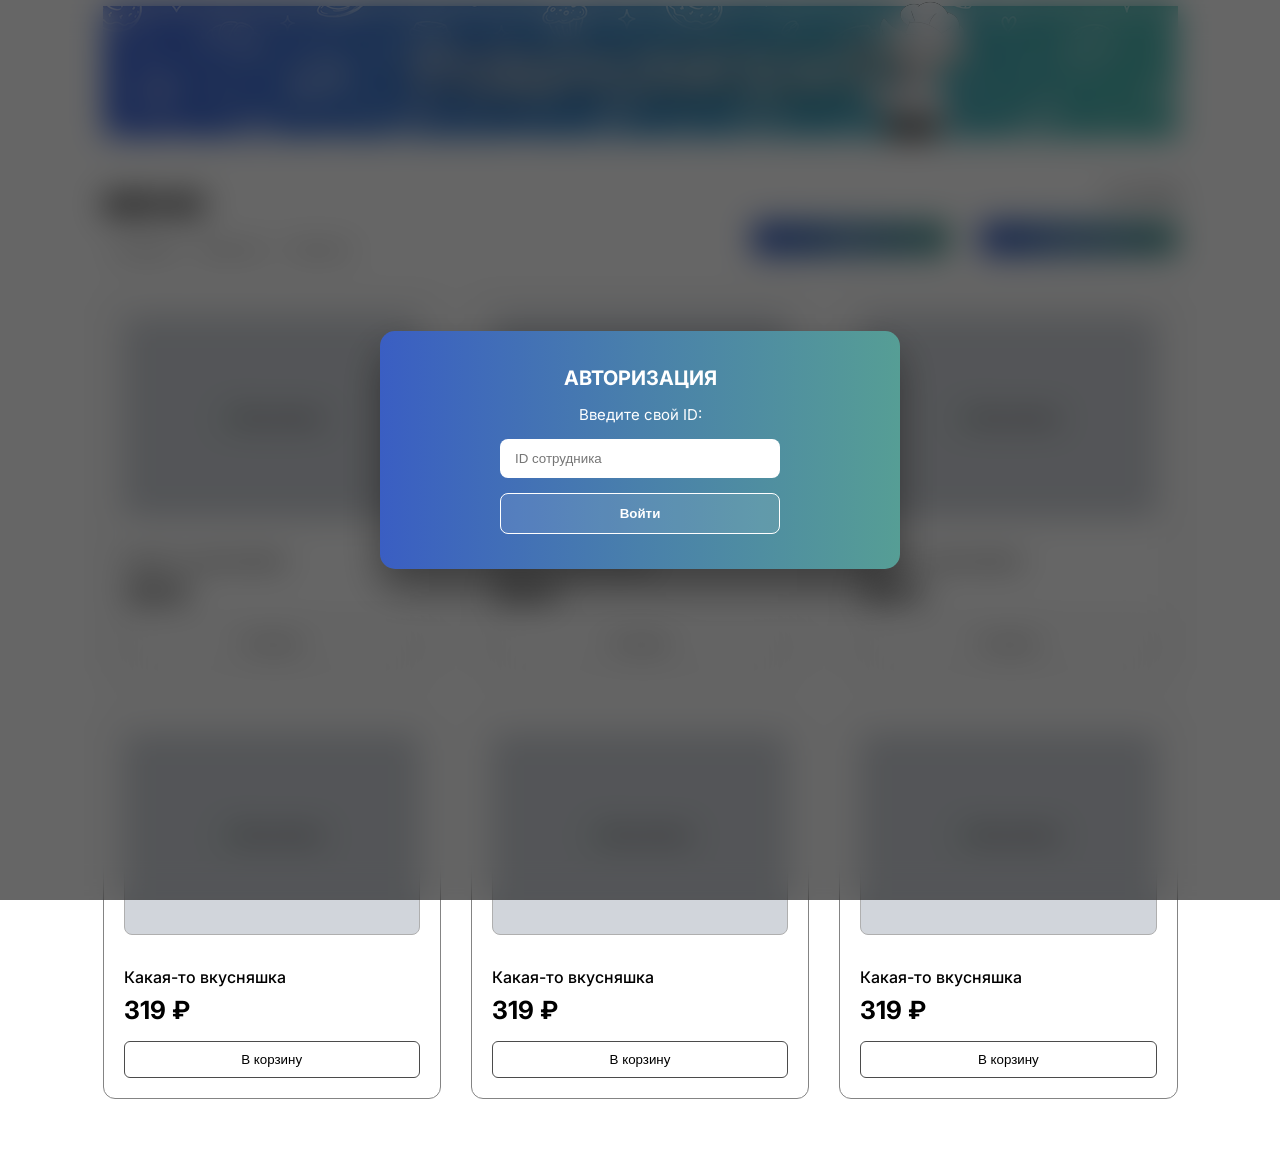
==== commit bcdade52: "Добавлена страница с заказами" ====
--- a/index.html
+++ b/index.html
@@ -1,12 +1,14 @@
 <!DOCTYPE html>
 <html lang="ru">
+
 <head>
     <meta charset="UTF-8">
     <meta name="viewport" content="width=device-width, initial-scale=1.0">
     <meta name="color-scheme" content="light dark">
     <link rel="stylesheet" href="/styles.css">
-    <title>Буфет</title>
+    <title>Студенческий Буфет | НПК </title>
 </head>
+
 <body>
     <div class="container">
         <div class="bunner">
@@ -14,25 +16,30 @@
         </div>
         <div class="menu">
             <div>
-               <h1 class="menu-title">МЕНЮ</h1> 
-               <ul class="menu-tabs">
-                <li>Новинки</li>
-                <li>Выпечка</li>
-                <li>Напитки</li>
-               </ul>
+                <h1 class="menu-title">МЕНЮ</h1>
+                <ul class="menu-tabs">
+                    <li>Новинки</li>
+                    <li>Выпечка</li>
+                    <li>Напитки</li>
+                </ul>
             </div>
-            
+
+
             <div class="menu-user-actions">
                 <div class="menu-user-top">
                     <span class="menu-user-id">ID: 12345</span>
-                    
                 </div>
-                <a href="basket.html" class="cart-link">
-                    <button class="button" type="button">
+
+                <div class="menu-user-buttons">
+                    <a href="orders.html" class="button menu-orders-button">
+                        Заказы
+                    </a>
+
+                    <a href="basket.html" class="button cart-link">
                         Корзина
                         <img src="img/bigshop.png" alt="" class="img-shop">
-                    </button>
-                </a>
+                    </a>
+                </div>
             </div>
         </div>
         <div class="content">
@@ -49,7 +56,7 @@
                     </div>
                 </div>
                 <!-- Карточка 2 -->
-                 <div class="card">
+                <div class="card">
                     <div class="card-image">
                         <img src="" alt="Вкусняшка">
                     </div>
@@ -60,7 +67,7 @@
                     </div>
                 </div>
                 <!-- Карточка 3 -->
-                 <div class="card">
+                <div class="card">
                     <div class="card-image">
                         <img src="" alt="Вкусняшка">
                     </div>
@@ -71,7 +78,7 @@
                     </div>
                 </div>
                 <!-- Карточка 4 -->
-                 <div class="card">
+                <div class="card">
                     <div class="card-image">
                         <img src="" alt="Вкусняшка">
                     </div>
@@ -82,7 +89,7 @@
                     </div>
                 </div>
                 <!-- Карточка 5 -->
-                 <div class="card">
+                <div class="card">
                     <div class="card-image">
                         <img src="" alt="Вкусняшка">
                     </div>
@@ -93,7 +100,7 @@
                     </div>
                 </div>
                 <!-- Карточка 6 -->
-                 <div class="card">
+                <div class="card">
                     <div class="card-image">
                         <img src="" alt="Вкусняшка">
                     </div>
@@ -116,4 +123,5 @@
         </div>
     </div>
 </body>
+
 </html>
--- a/styles.css
+++ b/styles.css
@@ -1,12 +1,15 @@
 @import url('https://fonts.googleapis.com/css2?family=Inter:ital,opsz,wght@0,14..32,100..900;1,14..32,100..900&display=swap');
+
 body {
-    font-family:  "Inter", sans-serif;
+    font-family: "Inter", sans-serif;
     margin: 0;
     padding: 0;
 }
+
 body.no-scroll {
     overflow: hidden;
 }
+
 .container {
     max-width: 1075px;
     margin-left: auto;
@@ -14,10 +17,12 @@
     padding-left: 20px;
     padding-right: 20px;
 }
+
 .bunner {
     width: 100%;
     height: auto;
 }
+
 .menu {
     display: flex;
     list-style: none;
@@ -27,7 +32,7 @@
     margin-bottom: 30px;
 }
 
-.menu-tabs{
+.menu-tabs {
     display: flex;
     gap: 20px;
     list-style: none;
@@ -35,26 +40,31 @@
     opacity: 70%;
     margin: 0;
 }
+
 ul.menu-tabs {
     padding-left: 10px;
     padding-top: 15px;
 }
-li:hover{
+
+li:hover {
     color: #41948a;
     cursor: pointer;
     border-bottom-color: #569E95;
 }
+
 li {
     padding-bottom: 4px;
     border-bottom: 2px solid transparent;
     transition: color 0.3s, border-color 0.3s;
 }
+
 .menu-title {
     color: #000000;
     font-size: 32px;
     font-weight: 700;
     margin: 0;
 }
+
 .button {
     display: flex;
     background: linear-gradient(90deg, #3A5EC3, #4980AB, #569E95);
@@ -84,9 +94,7 @@
     height: auto;
 }
 
-
-/* ID сотрудника и кнопка перезагрузки */
-
+/* Контейнер ID и кнопок */
 .menu-user-actions {
     display: flex;
     flex-direction: column;
@@ -94,20 +102,58 @@
     gap: 16px;
 }
 
+/* ID сотрудника */
 .menu-user-top {
     display: flex;
     align-items: center;
     justify-content: flex-end;
-    gap: 48px;
-    margin-right:25px
-}
-
-.menu-user-id {
-    color: #111;
-    font-size: 20px;
-    font-weight: 500;
-    white-space: nowrap;
-    margin-right: 30px;
+}
+
+.menu-user-buttons {
+    display: flex;
+    flex-direction: row;
+    align-items: center;
+    justify-content: flex-end;
+    gap: 30px;
+}
+
+.menu-user-buttons .button {
+    box-sizing: border-box;
+    display: inline-flex;
+    flex: 0 0 198px;
+    width: 198px;
+    height: 35px;
+    padding: 0 16px;
+    margin: 0;
+
+    align-items: center;
+    justify-content: center;
+    gap: 8px;
+
+    background: linear-gradient(90deg, #3A5EC3, #569E95);
+    color: #FFFFFF;
+    border: none;
+    border-radius: 5px;
+
+    font-family: inherit;
+    font-size: 12px;
+    text-decoration: none;
+
+    transition: transform 0.2s ease;
+}
+
+.menu-user-buttons .img-shop {
+    width: 16px;
+    height: 16px;
+    object-fit: contain;
+}
+
+.menu-user-buttons .button:hover {
+    transform: scale(1.04);
+}
+
+.menu-user-buttons .button:active {
+    transform: scale(0.96);
 }
 
 .menu-refresh-button {
@@ -136,15 +182,15 @@
     transform: rotate(150deg);
 }
 
-/* При нажатии */
 .menu-refresh-button:active .menu-refresh-icon {
     transform: scale(0.8);
     transition: transform 0.1s ease;
 }
 
-.cart-link{
+.cart-link {
     text-decoration: none;
 }
+
 .cards-grid {
     display: grid;
     grid-template-columns: repeat(3, 1fr);
@@ -152,6 +198,7 @@
     margin-top: 30px;
     margin-bottom: 50px;
 }
+
 .card {
     border: 1px solid #848484;
     border-radius: 12px;
@@ -159,68 +206,75 @@
     display: flex;
     flex-direction: column;
 }
+
 .card-image {
-  background-color: #D1D5DB;
-  height: 200px;
-  border-radius: 8px;
-  margin-bottom: 16px;
-  display: flex;
-  align-items: center;
-  justify-content: center;
-  border: 1px solid #AFAFAF;
-}
+    background-color: #D1D5DB;
+    height: 200px;
+    border-radius: 8px;
+    margin-bottom: 16px;
+    display: flex;
+    align-items: center;
+    justify-content: center;
+    border: 1px solid #AFAFAF;
+}
+
 .card-image img {
-  max-width: 100%;
-  max-height: 100%;
-  object-fit: cover;
-}
+    max-width: 100%;
+    max-height: 100%;
+    object-fit: cover;
+}
+
 .card-title {
-  color: #000000;
-  font-size: 16px;
-  font-weight: 500;
-  opacity: 70px;
-  margin-bottom: 8px;
-}
+    color: #000000;
+    font-size: 16px;
+    font-weight: 500;
+    opacity: 70px;
+    margin-bottom: 8px;
+}
+
 .card-price {
-  color: #000000;
-  font-size: 25px;
-  font-weight: 700;
-  margin: 0;
-  margin-bottom: 16px;
-  
-}
+    color: #000000;
+    font-size: 25px;
+    font-weight: 700;
+    margin: 0;
+    margin-bottom: 16px;
+
+}
+
 .card-btn {
-  background: transparent;
-  color: #000000;
-  border: 1px solid #4B4B4B;
-  border-radius: 6px;
-  padding: 10px;
-  cursor: pointer;
-  width: 100%;
-  transition: 0.2s;
-}
+    background: transparent;
+    color: #000000;
+    border: 1px solid #4B4B4B;
+    border-radius: 6px;
+    padding: 10px;
+    cursor: pointer;
+    width: 100%;
+    transition: 0.2s;
+}
+
 .card-btn:hover {
-  background-color: #41948a;
-  border-color: #ffffff;
-  color: white;
-}
-
+    background-color: #41948a;
+    border-color: #ffffff;
+    color: white;
+}
 
 
 
 
 /* КОРЗИНА */
-.basket-page { 
-  min-height:100vh; 
-  color:#303030; 
-  background:#ffffff; 
-}
-.basket-container { 
-  max-width:1075px; 
-  padding-top:48px; 
-  padding-bottom:60px; 
-  
-}
+.basket-page {
+    min-height: 100vh;
+    color: #303030;
+    background: #ffffff;
+}
+
+.basket-container {
+    max-width: 1075px;
+    padding-top: 48px;
+    padding-bottom: 60px;
+
+}
+
 .basket-header {
     margin-bottom: 46px;
 }
@@ -298,24 +352,26 @@
     padding: 5px 0;
     border: 0;
     background: transparent;
-    color: #aaa;
+    opacity: 60%;
     font: inherit;
     font-size: 11px;
     text-transform: uppercase;
     cursor: pointer;
-    transition: color .2s ease;
+    transition: 0.2s ease;
 }
 
 .clear-cart:hover {
-    color: #3a5ec3;
+    opacity: 100%;
 }
 
 .clear-cart-icon {
-    width: 9px;
-    height: 9px;
     object-fit: contain;
     opacity: 66%;
 }
+
+/* .clear-cart-icon:hover{
+    opacity: 100%;
+} */
 
 .cart-items-list {
     padding: 23px 17px 22px 26px;
@@ -375,7 +431,7 @@
     display: flex;
     align-items: center;
     justify-content: center;
-    margin: 30px 0 0 ;
+    margin: 30px 0 0;
     width: 60px;
     height: 20px;
     border: 1px solid #ddd;
@@ -446,10 +502,17 @@
 
 .remove-item-icon {
     display: block;
-    width: 17px;
-    height: 17px;
+    opacity: 50%;
     object-fit: contain;
-}
+    transition: 0.2s ease;
+
+}
+
+.remove-item-icon:hover {
+    opacity: 100%;
+}
+
+
 
 .basket-item-total {
     margin: 17px 0 0;
@@ -535,7 +598,7 @@
     outline-color: #3a5ec3;
     background: #fff;
     color: #777;
-    font-family:   "Inter", sans-serif;
+    font-family: "Inter", sans-serif;
     font-size: 12px;
 }
 
@@ -555,6 +618,7 @@
     cursor: pointer;
     transition: background .25s ease, box-shadow .25s ease;
 }
+
 /* Основа эффекта ряби */
 .checkout-button {
     position: relative;
@@ -587,6 +651,7 @@
     position: relative;
     z-index: 1;
 }
+
 .ripple-button {
     position: relative;
     overflow: hidden;
@@ -611,21 +676,70 @@
 }
 
 @media (max-width:760px) {
- .basket-container { padding-top:30px; }
- .basket-header { margin-bottom:30px; }
- .basket-content { grid-template-columns:minmax(0,1fr); gap:24px; }
- .order-summary { max-width:none; }
-}
+    .basket-container {
+        padding-top: 30px;
+    }
+
+    .basket-header {
+        margin-bottom: 30px;
+    }
+
+    .basket-content {
+        grid-template-columns: minmax(0, 1fr);
+        gap: 24px;
+    }
+
+    .order-summary {
+        max-width: none;
+    }
+}
+
 @media (max-width:480px) {
- .basket-container { padding-left:14px; padding-right:14px; }
- .cart-panel-header { padding-left:14px; padding-right:12px; }
- .cart-items-list { padding:16px 12px; }
- .basket-item { grid-template-columns:76px minmax(0,1fr) 39px; gap:9px; }
- .basket-item-image { width:76px; height:62px; }
- .basket-item-details { grid-column:3; grid-row:1; }
- .quantity-counter { grid-column:2; grid-row:2; justify-content:flex-start; margin-top:0; width:max-content; }
- .basket-item-info { grid-column:2; grid-row:1; }
- .basket-item-title { font-size:9px; }
+    .basket-container {
+        padding-left: 14px;
+        padding-right: 14px;
+    }
+
+    .cart-panel-header {
+        padding-left: 14px;
+        padding-right: 12px;
+    }
+
+    .cart-items-list {
+        padding: 16px 12px;
+    }
+
+    .basket-item {
+        grid-template-columns: 76px minmax(0, 1fr) 39px;
+        gap: 9px;
+    }
+
+    .basket-item-image {
+        width: 76px;
+        height: 62px;
+    }
+
+    .basket-item-details {
+        grid-column: 3;
+        grid-row: 1;
+    }
+
+    .quantity-counter {
+        grid-column: 2;
+        grid-row: 2;
+        justify-content: flex-start;
+        margin-top: 0;
+        width: max-content;
+    }
+
+    .basket-item-info {
+        grid-column: 2;
+        grid-row: 1;
+    }
+
+    .basket-item-title {
+        font-size: 9px;
+    }
 }
 
 
@@ -832,6 +946,8 @@
     /* ID сотрудника */
     .menu-user-id {
         color: #F2F2F2;
+        font-size: 20px;
+        margin-right: 60px;
     }
 
     /* Кнопки в шапке */
@@ -910,9 +1026,11 @@
     z-index: 9999;
     pointer-events: auto;
 }
+
 .auth-overlay.hidden {
     display: none;
 }
+
 .auth-modal {
     position: relative;
     background: transparent;
@@ -937,6 +1055,7 @@
     border-radius: inherit;
     z-index: -1;
 }
+
 .auth-modal input {
     width: 280px;
     padding: 12px 15px;
@@ -945,6 +1064,7 @@
     box-sizing: border-box;
     outline: none;
 }
+
 .auth-modal button {
     position: relative;
     width: 280px;
@@ -967,38 +1087,43 @@
     left: -100%;
     width: 100%;
     height: 100%;
-    background: linear-gradient(
-        120deg, 
-        transparent, 
-        rgba(255, 255, 255, 0.4), 
-        transparent
-    );
+    background: linear-gradient(120deg,
+            transparent,
+            rgba(255, 255, 255, 0.4),
+            transparent);
     transition: left 0.6s ease;
 }
+
 .auth-modal button:hover::before {
     left: 100%;
 }
+
 .auth-modal button:hover {
     background: rgba(255, 255, 255, 0.25);
 }
+
 .auth-modal button:active {
     transform: scale(0.97);
 }
+
 .auth-modal h2 {
     margin: 0;
     font-size: 20px;
 }
+
 .auth-field {
     display: flex;
     align-items: center;
     gap: 10px;
     margin: 15px 0;
 }
+
 .auth-label {
     color: #fff;
     font-size: 15px;
     white-space: nowrap;
 }
+
 .auth-field input {
     flex: 1;
     padding: 10px;
@@ -1055,6 +1180,7 @@
     max-width: 400px;
     margin-top: 20px;
 }
+
 .receipt-items {
     width: 100%;
     display: flex;
@@ -1186,4 +1312,4 @@
     .receipt-done-button {
         max-width: 100%;
     }
-}
+}
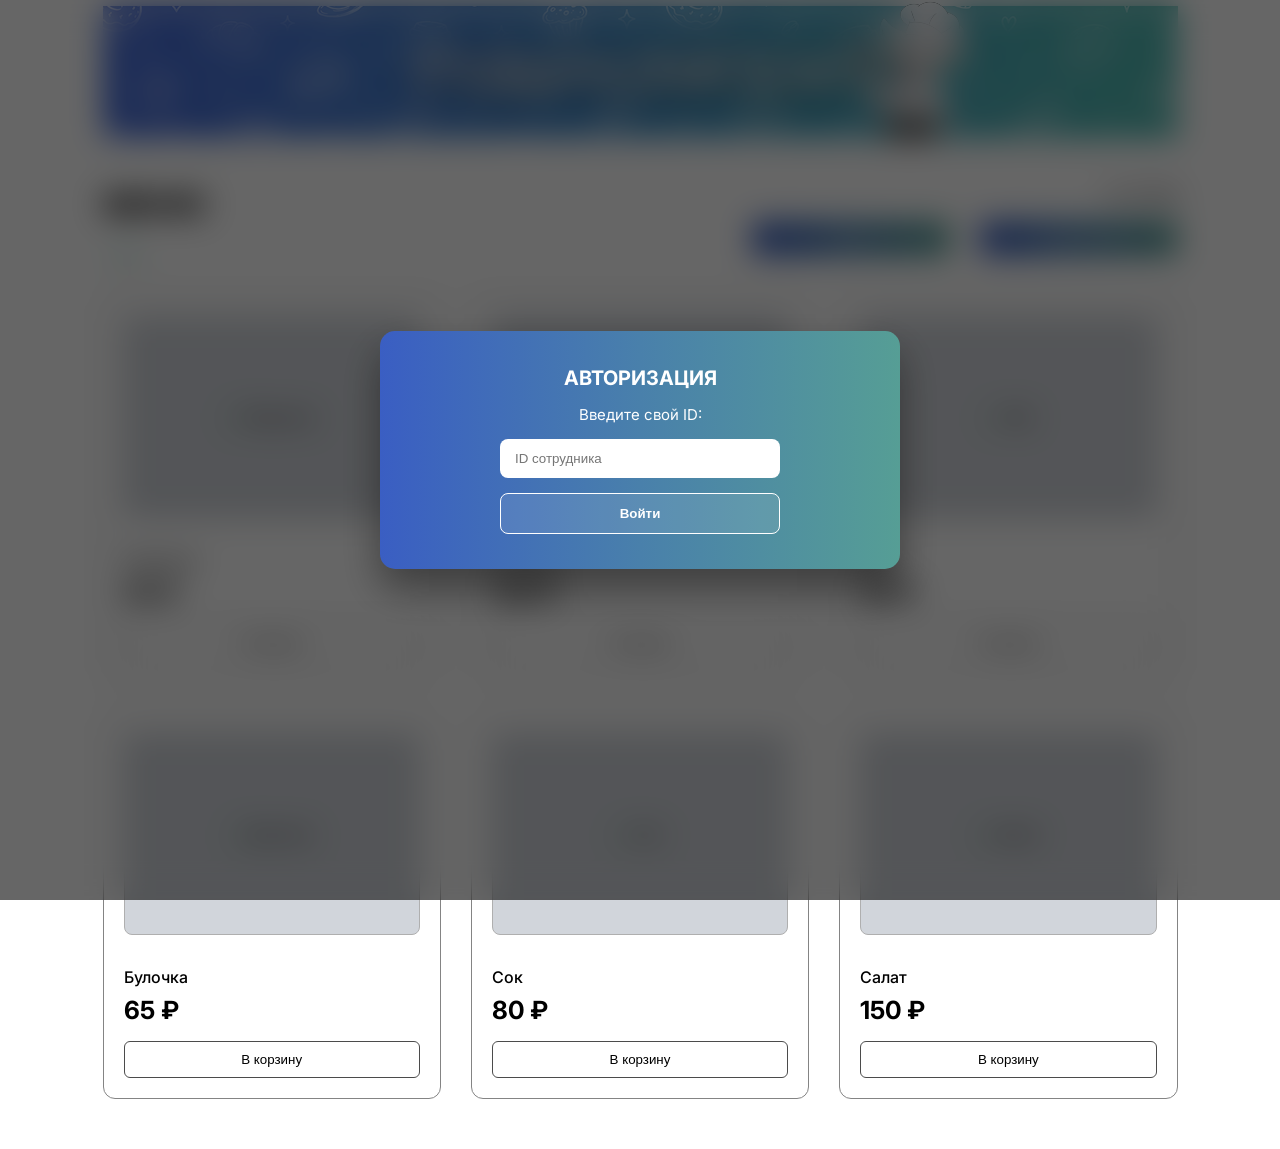
==== commit 03db8ce6: "JS код в меню" ====
--- a/index.html
+++ b/index.html
@@ -5,7 +5,7 @@
     <meta charset="UTF-8">
     <meta name="viewport" content="width=device-width, initial-scale=1.0">
     <meta name="color-scheme" content="light dark">
-    <link rel="stylesheet" href="/styles.css">
+    <link rel="stylesheet" href="index.css">
     <title>Студенческий Буфет | НПК </title>
 </head>
 
@@ -18,9 +18,12 @@
             <div>
                 <h1 class="menu-title">МЕНЮ</h1>
                 <ul class="menu-tabs">
-                    <li>Новинки</li>
-                    <li>Выпечка</li>
-                    <li>Напитки</li>
+                    <a href="#" data-category="all" class="active">Все</a>
+                    <a href="#" data-category="Выпечка">Выпечка</a>
+                    <a href="#" data-category="Десерты">Десерты</a>
+                    <a href="#" data-category="Напитки">Напитки</a>
+                    <a href="#" data-category="Заготовки">Заготовки</a>
+                    <a href="#" data-category="Полуфабрикаты">Полуфабрикаты</a>
                 </ul>
             </div>
 
@@ -35,81 +38,18 @@
                         Заказы
                     </a>
 
-                    <a href="basket.html" class="button cart-link">
-                        Корзина
-                        <img src="img/bigshop.png" alt="" class="img-shop">
-                    </a>
+                <a href="basket.html" class="button cart-link">
+                    Корзина
+                    <span class="cart-count hidden" id="cartCount">0</span>
+                    <img src="img/bigshop.png" alt="" class="img-shop">
+                </a>
+
                 </div>
             </div>
         </div>
         <div class="content">
-            <div class="cards-grid">
-                <!-- Карточка 1 -->
-                <div class="card">
-                    <div class="card-image">
-                        <img src="" alt="Вкусняшка">
-                    </div>
-                    <div class="card-conetent">
-                        <h3 class="card-title">Какая-то вкусняшка</h3>
-                        <p class="card-price">319 ₽</p>
-                        <button class="card-btn">В корзину</button>
-                    </div>
-                </div>
-                <!-- Карточка 2 -->
-                <div class="card">
-                    <div class="card-image">
-                        <img src="" alt="Вкусняшка">
-                    </div>
-                    <div class="card-conetent">
-                        <h3 class="card-title">Какая-то вкусняшка</h3>
-                        <p class="card-price">319 ₽</p>
-                        <button class="card-btn">В корзину</button>
-                    </div>
-                </div>
-                <!-- Карточка 3 -->
-                <div class="card">
-                    <div class="card-image">
-                        <img src="" alt="Вкусняшка">
-                    </div>
-                    <div class="card-conetent">
-                        <h3 class="card-title">Какая-то вкусняшка</h3>
-                        <p class="card-price">319 ₽</p>
-                        <button class="card-btn">В корзину</button>
-                    </div>
-                </div>
-                <!-- Карточка 4 -->
-                <div class="card">
-                    <div class="card-image">
-                        <img src="" alt="Вкусняшка">
-                    </div>
-                    <div class="card-conetent">
-                        <h3 class="card-title">Какая-то вкусняшка</h3>
-                        <p class="card-price">319 ₽</p>
-                        <button class="card-btn">В корзину</button>
-                    </div>
-                </div>
-                <!-- Карточка 5 -->
-                <div class="card">
-                    <div class="card-image">
-                        <img src="" alt="Вкусняшка">
-                    </div>
-                    <div class="card-conetent">
-                        <h3 class="card-title">Какая-то вкусняшка</h3>
-                        <p class="card-price">319 ₽</p>
-                        <button class="card-btn">В корзину</button>
-                    </div>
-                </div>
-                <!-- Карточка 6 -->
-                <div class="card">
-                    <div class="card-image">
-                        <img src="" alt="Вкусняшка">
-                    </div>
-                    <div class="card-conetent">
-                        <h3 class="card-title">Какая-то вкусняшка</h3>
-                        <p class="card-price">319 ₽</p>
-                        <button class="card-btn">В корзину</button>
-                    </div>
-                </div>
+            <div class="cards-grid" id="menuCards">
+               
             </div>
         </div>
     </div>
--- a/index.css
+++ b/index.css
@@ -0,0 +1,521 @@
+@import url('https://fonts.googleapis.com/css2?family=Inter:ital,opsz,wght@0,14..32,100..900;1,14..32,100..900&display=swap');
+
+body {
+    font-family: "Inter", sans-serif;
+    margin: 0;
+    padding: 0;
+}
+
+body.no-scroll {
+    overflow: hidden;
+}
+
+.container {
+    max-width: 1075px;
+    margin-left: auto;
+    margin-right: auto;
+    padding-left: 20px;
+    padding-right: 20px;
+}
+
+.bunner {
+    width: 100%;
+    height: auto;
+}
+
+.menu {
+    display: flex;
+    list-style: none;
+    justify-content: space-between;
+    align-items: top;
+    margin-top: 40px;
+    margin-bottom: 30px;
+}
+
+
+.menu-tabs {
+    display: flex;
+    gap: 20px;
+    list-style: none;
+    margin: 0;
+    padding-left: 10px;
+    padding-top: 15px;
+    opacity: 70%;
+}
+
+.menu-tabs a {
+    color: white;
+    text-decoration: none;
+    opacity: 60%;
+    padding-bottom: 4px;
+    border-bottom: 2px solid transparent;
+    transition: color 0.3s, border-color 0.3s;
+}
+
+.menu-tabs a:hover {
+    opacity: 100%;
+    color: #46d6b7;
+    border-bottom-color: #58A292;
+    cursor: pointer;
+}
+
+.menu-tabs a.active {
+    opacity: 100%;
+    color: #51d8bb;
+    border-bottom-color: #58A292;
+}
+
+
+
+.menu-title {
+    color: #000000;
+    font-size: 32px;
+    font-weight: 700;
+    margin: 0;
+}
+
+.button {
+    display: flex;
+    background: linear-gradient(90deg, #3A5EC3, #4980AB, #569E95);
+    color: #fff;
+    font-size: 15px;
+    border: 1px solid transparent;
+    border-radius: 5px;
+    padding: 10px 60px;
+    cursor: pointer;
+    align-items: center;
+    gap: 8px;
+    justify-content: center;
+    transition: transform 0.2s ease;
+
+}
+
+.button:hover {
+    transform: scale(1.04);
+}
+
+.button:active {
+    transform: scale(0.96);
+}
+
+.img-shop {
+    width: 17px;
+    height: auto;
+}
+
+/* Контейнер ID и кнопок */
+.menu-user-actions {
+    display: flex;
+    flex-direction: column;
+    align-items: flex-end;
+    gap: 16px;
+}
+
+/* ID сотрудника */
+.menu-user-top {
+    display: flex;
+    align-items: center;
+    justify-content: flex-end;
+}
+
+.menu-user-buttons {
+    display: flex;
+    flex-direction: row;
+    align-items: center;
+    justify-content: flex-end;
+    gap: 30px;
+}
+
+.menu-user-buttons .button {
+    box-sizing: border-box;
+    display: inline-flex;
+    flex: 0 0 198px;
+    width: 198px;
+    height: 35px;
+    padding: 0 16px;
+    margin: 0;
+
+    align-items: center;
+    justify-content: center;
+    gap: 8px;
+
+    background: linear-gradient(90deg, #3A5EC3, #569E95);
+    color: #FFFFFF;
+    border: none;
+    border-radius: 5px;
+
+    font-family: inherit;
+    font-size: 12px;
+    text-decoration: none;
+
+    transition: transform 0.2s ease;
+}
+
+.menu-user-buttons .img-shop {
+    width: 16px;
+    height: 16px;
+    object-fit: contain;
+}
+
+.menu-user-buttons .button:hover {
+    transform: scale(1.04);
+}
+
+.menu-user-buttons .button:active {
+    transform: scale(0.96);
+}
+
+.menu-refresh-button {
+    display: flex;
+    align-items: center;
+    justify-content: center;
+    width: 28px;
+    height: 28px;
+    padding: 0;
+    border: none;
+    background: transparent;
+    color: #111;
+    cursor: pointer;
+}
+
+.menu-refresh-icon {
+    display: block;
+    width: 25px;
+    height: 25px;
+    object-fit: contain;
+    flex-shrink: 0;
+    transition: transform 0.5s ease;
+}
+
+.menu-refresh-button:hover .menu-refresh-icon {
+    transform: rotate(150deg);
+}
+
+.menu-refresh-button:active .menu-refresh-icon {
+    transform: scale(0.8);
+    transition: transform 0.1s ease;
+}
+
+
+.cart-link {
+    position: relative;
+}
+
+.cart-count {
+    position: absolute;
+    top: -12px;
+    right: -10px;
+
+    display: flex;
+    align-items: center;
+    justify-content: center;
+
+    width: 25px;
+    height: 24px;
+    border-radius: 50%;
+
+    background-color: #5879e8;
+    color: #fff;
+
+    font-size: 13px;
+    font-weight: 400;
+    line-height: 1;
+}
+
+
+.cart-count.hidden {
+    display: none;
+}
+
+
+
+.cart-link {
+    text-decoration: none;
+}
+
+.cards-grid {
+    display: grid;
+    grid-template-columns: repeat(3, 1fr);
+    gap: 30px;
+    margin-top: 30px;
+    margin-bottom: 50px;
+}
+
+.card {
+    border: 1px solid #848484;
+    border-radius: 12px;
+    padding: 20px;
+    display: flex;
+    flex-direction: column;
+}
+
+.card-image {
+    background-color: #D1D5DB;
+    height: 200px;
+    border-radius: 8px;
+    margin-bottom: 16px;
+    display: flex;
+    align-items: center;
+    justify-content: center;
+    border: 1px solid #AFAFAF;
+}
+
+.card-image img {
+    max-width: 100%;
+    max-height: 100%;
+    object-fit: cover;
+}
+
+.card-title {
+    color: #000000;
+    font-size: 16px;
+    font-weight: 500;
+    opacity: 70px;
+    margin-bottom: 8px;
+}
+
+.card-price {
+    color: #000000;
+    font-size: 25px;
+    font-weight: 700;
+    margin: 0;
+    margin-bottom: 16px;
+
+}
+
+.card-btn {
+    background: transparent;
+    color: #000000;
+    border: 1px solid #4B4B4B;
+    border-radius: 6px;
+    padding: 10px;
+    cursor: pointer;
+    width: 100%;
+    transition: 0.2s;
+}
+
+.card-btn:hover {
+    background-color: #41948a;
+    border-color: #ffffff;
+    color: white;
+}
+
+
+
+
+/* ===== ТЁМНАЯ ТЕМА МЕНЮ ===== */
+
+@media (prefers-color-scheme: dark) {
+
+    /* Общий фон страницы */
+    body {
+        color-scheme: dark;
+        background-color: #1B1B1B;
+        color: #F2F2F2;
+    }
+
+    /* Заголовок меню */
+    .menu-title {
+        color: #FFFFFF;
+    }
+
+    /* Вкладки: Выпечка, Напитки, Новинки */
+    .menu-tabs {
+        /* color: #A5A5A5; */
+    }
+
+    .menu-tabs li {
+        /* color: #A5A5A5; */
+    }
+
+    .menu-tabs li:hover {
+        /* color: #4ebaa2; */
+        /* border-bottom-color: #569E95; */
+    }
+
+    /* ID сотрудника */
+    .menu-user-id {
+        color: #F2F2F2;
+        font-size: 20px;
+        margin-right: 60px;
+    }
+
+    /* Кнопки в шапке */
+    .button {
+        color: #FFFFFF;
+    }
+
+    /* Карточки товаров */
+    .card {
+        background-color: #303030;
+        border-color: #505050;
+    }
+
+    /* Область изображения */
+    .card-image {
+        background-color: #D9D9D9;
+        border-color: #555555;
+    }
+
+    /* Название товара */
+    .card-title {
+        color: #F2F2F2;
+    }
+
+    /* Цена товара */
+    .card-price {
+        color: #FFFFFF;
+    }
+
+    /* Кнопка "В корзину" */
+    .card-btn {
+        background-color: transparent;
+        color: #F2F2F2;
+        border-color: #D0D0D0;
+    }
+
+    .card-btn:hover {
+        background-color: #3A5EC3;
+        border-color: #3A5EC3;
+        color: #FFFFFF;
+    }
+
+    /* Кнопка обновления, если она есть */
+    .menu-refresh-button {
+        color: #F2F2F2;
+    }
+
+    /* Модальное окно авторизации */
+    .auth-modal {
+        color: #FFFFFF;
+    }
+
+    .auth-modal input {
+        background-color: #252525;
+        color: #FFFFFF;
+        border: 1px solid #777777;
+    }
+
+    .auth-modal input::placeholder {
+        color: #A5A5A5;
+    }
+}
+
+
+.auth-overlay {
+    position: fixed;
+    top: 0;
+    left: 0;
+    width: 100vw;
+    height: 100vh;
+    background: rgba(0, 0, 0, 0.6);
+    backdrop-filter: blur(16px);
+    display: flex;
+    justify-content: center;
+    align-items: center;
+    z-index: 9999;
+    pointer-events: auto;
+}
+
+.auth-overlay.hidden {
+    display: none;
+}
+
+.auth-modal {
+    position: relative;
+    background: transparent;
+    padding: 35px 120px;
+    border-radius: 15px;
+    text-align: center;
+    color: #fff;
+    display: flex;
+    flex-direction: column;
+    align-items: center;
+    gap: 15px;
+    user-select: none;
+    box-shadow: 0 20px 40px rgba(0, 0, 0, 0.4);
+    overflow: hidden;
+}
+
+.auth-modal::before {
+    content: '';
+    position: absolute;
+    inset: -1px;
+    background: linear-gradient(90deg, #3A5EC3, #4980AB, #569E95);
+    border-radius: inherit;
+    z-index: -1;
+}
+
+.auth-modal input {
+    width: 280px;
+    padding: 12px 15px;
+    border: none;
+    border-radius: 8px;
+    box-sizing: border-box;
+    outline: none;
+}
+
+.auth-modal button {
+    position: relative;
+    width: 280px;
+    padding: 12px;
+    cursor: pointer;
+    border: 1px solid #fff;
+    border-radius: 8px;
+    background: rgba(255, 255, 255, 0.1);
+    color: #fff;
+    font-weight: bold;
+    overflow: hidden;
+    transition: background 0.3s, transform 0.2s;
+}
+
+/* Сам блик */
+.auth-modal button::before {
+    content: '';
+    position: absolute;
+    top: 0;
+    left: -100%;
+    width: 100%;
+    height: 100%;
+    background: linear-gradient(120deg,
+            transparent,
+            rgba(255, 255, 255, 0.4),
+            transparent);
+    transition: left 0.6s ease;
+}
+
+.auth-modal button:hover::before {
+    left: 100%;
+}
+
+.auth-modal button:hover {
+    background: rgba(255, 255, 255, 0.25);
+}
+
+.auth-modal button:active {
+    transform: scale(0.97);
+}
+
+.auth-modal h2 {
+    margin: 0;
+    font-size: 20px;
+}
+
+.auth-field {
+    display: flex;
+    align-items: center;
+    gap: 10px;
+    margin: 15px 0;
+}
+
+.auth-label {
+    color: #fff;
+    font-size: 15px;
+    white-space: nowrap;
+}
+
+.auth-field input {
+    flex: 1;
+    padding: 10px;
+    box-sizing: border-box;
+}
